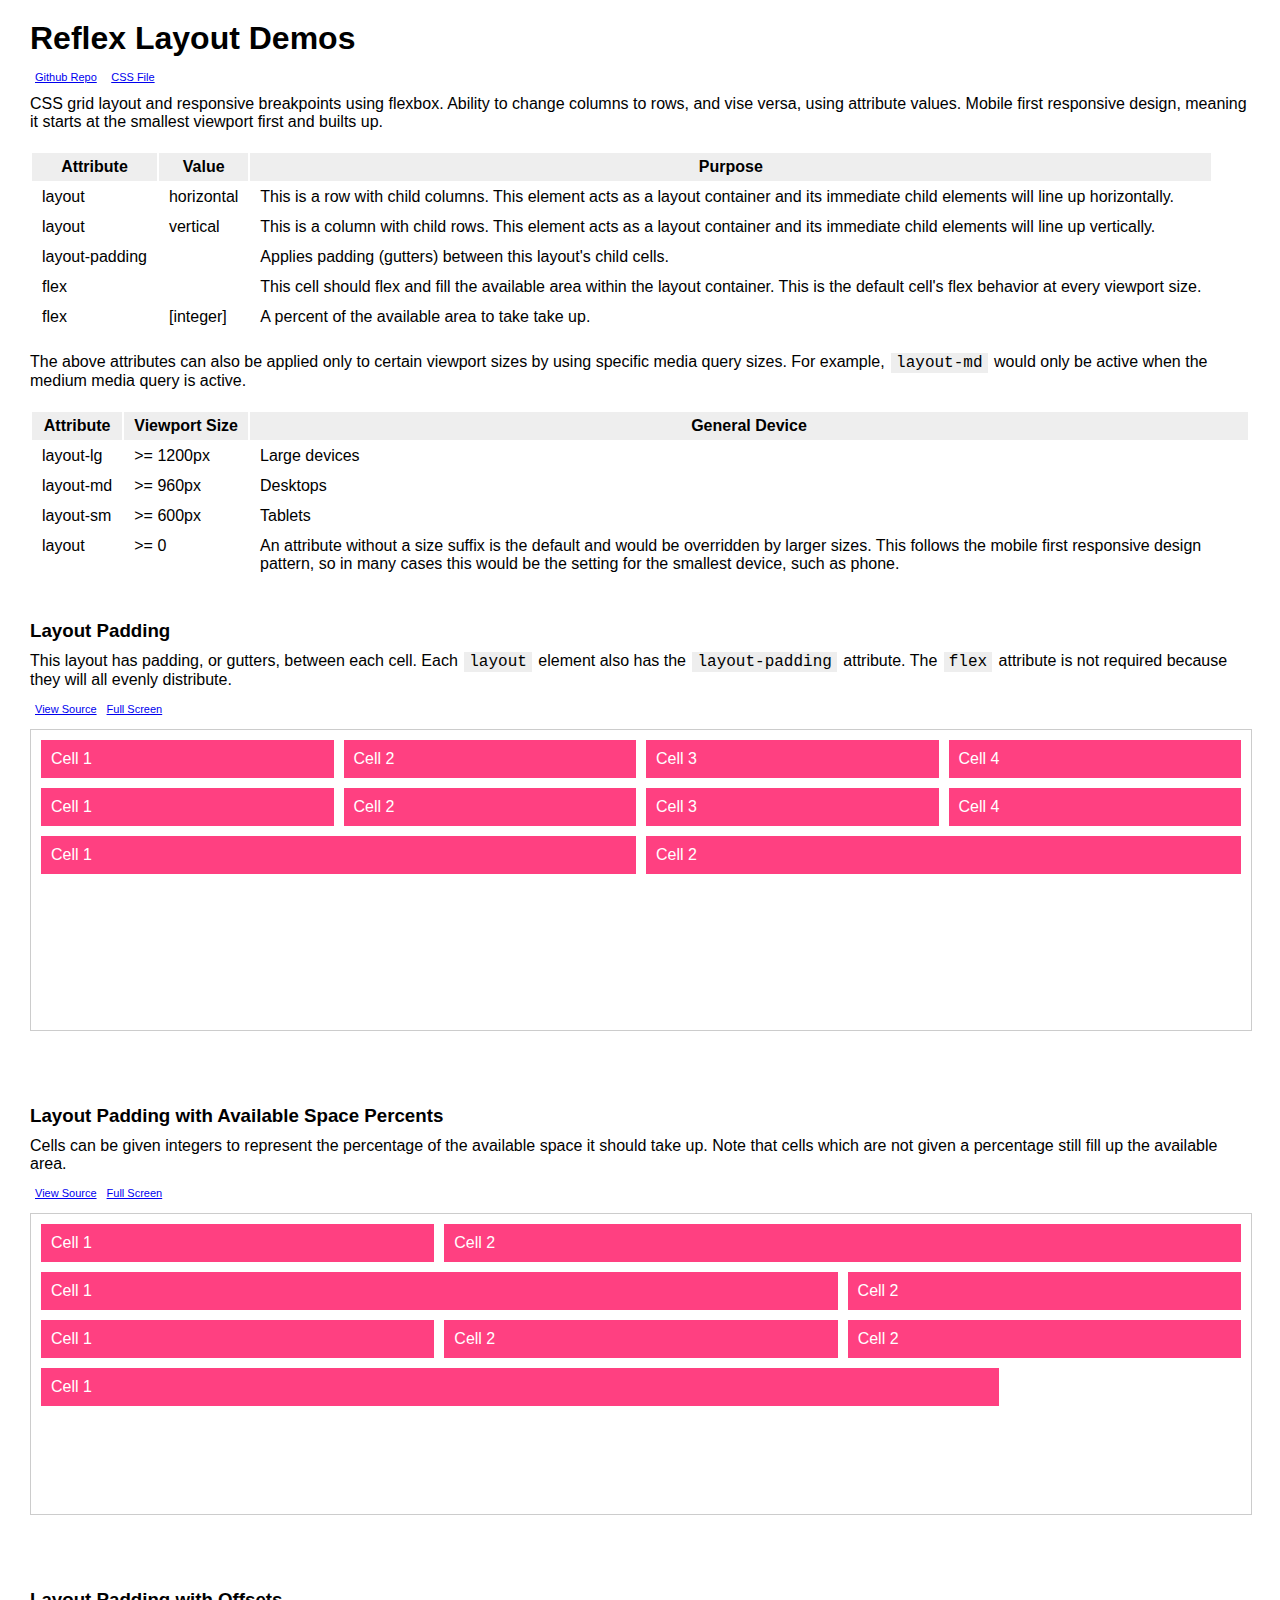
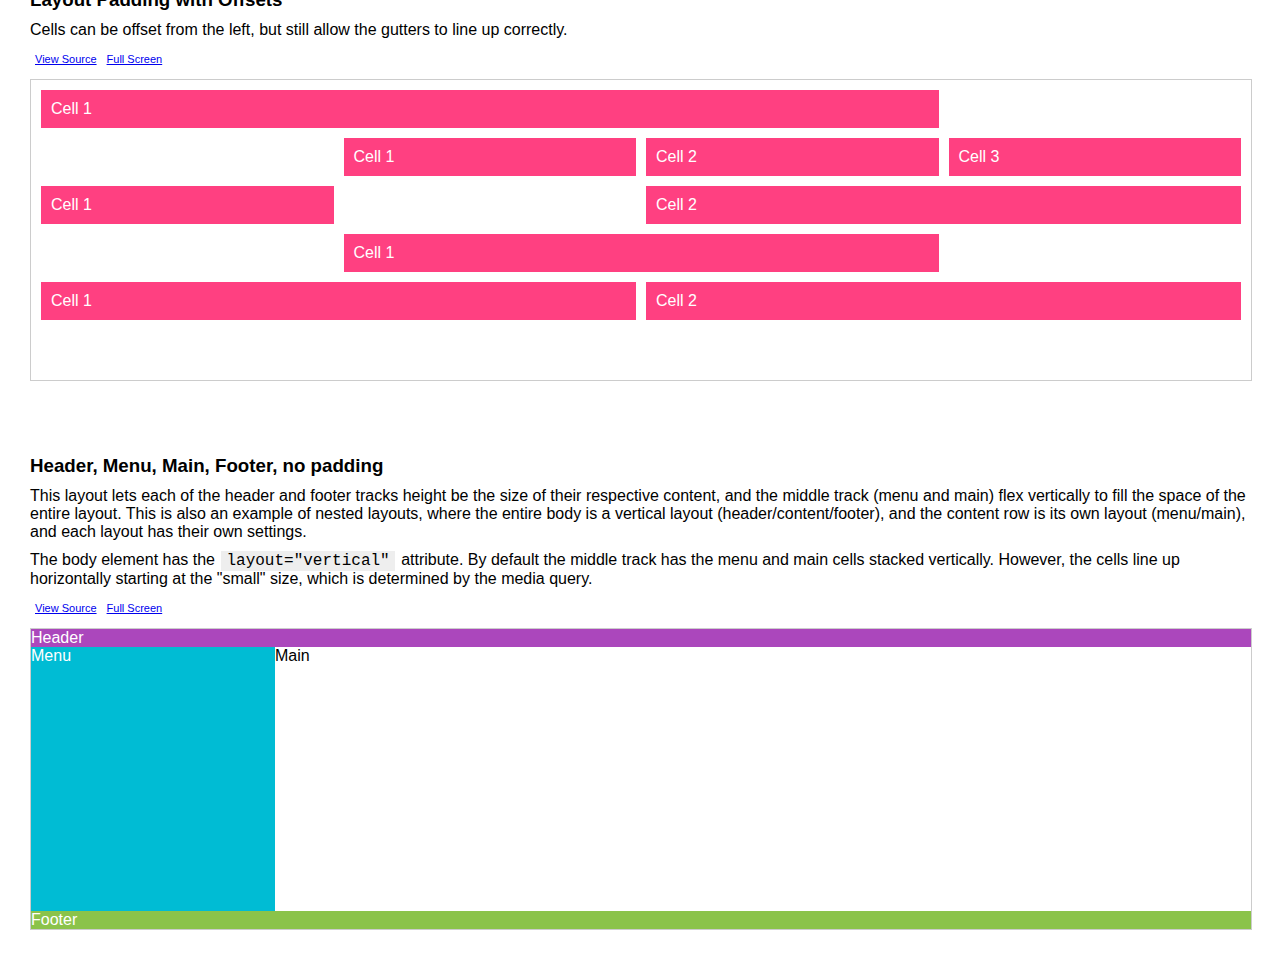
==== index.html @ 6bdef058 "move around" ====
<!DOCTYPE html>
<html>
<head>
  <meta name="viewport" content="width=device-width, initial-scale=1, maximum-scale=1, user-scalable=no">
  <title>Reflex Layout Demos</title>
  <link rel="stylesheet" href="./demos/demo.css">
</head>
<body class="demos">

  <h1>Reflex Layout Demos</h1>
  <p>
    <a href="https://github.com/adamdbradley/reflex">Github Repo</a>
    <a href="https://github.com/adamdbradley/reflex/blob/gh-pages/css/layout.css">CSS File</a>
  </p>
  <p>
    CSS grid layout and responsive breakpoints using flexbox. Ability to change columns to rows, and vise versa,
    using attribute values. Mobile first responsive design, meaning it starts at the smallest viewport first
    and builts up.
  </p>
  <table>
    <tr>
      <th>Attribute</th>
      <th>Value</th>
      <th>Purpose</th>
    </tr>
    <tr>
      <td>layout</td>
      <td>horizontal</td>
      <td>
        This is a row with child columns.
        This element acts as a layout container and its immediate child elements will line up horizontally.
      </td>
    </tr>
    <tr>
      <td>layout</td>
      <td>vertical</td>
      <td>
        This is a column with child rows.
        This element acts as a layout container and its immediate child elements will line up vertically.
      </td>
    </tr>
    <tr>
      <td nowrap>layout-padding</td>
      <td></td>
      <td>
        Applies padding (gutters) between this layout's child cells.
      </td>
    </tr>
    <tr>
      <td>flex</td>
      <td></td>
      <td>
        This cell should flex and fill the available area within the layout container. This is the default
        cell's flex behavior at every viewport size.
      </td>
    </tr>
    <tr>
      <td>flex</td>
      <td>[integer]</td>
      <td>
        A percent of the available area to take take up.
      </td>
    </tr>
  </table>

  <p>
    The above attributes can also be applied only to certain viewport sizes by using
    specific media query sizes. For example, <code>layout-md</code> would only be
    active when the medium media query is active.
  </p>
  <table>
    <tr>
      <th>Attribute</th>
      <th nowrap>Viewport Size</th>
      <th>General Device</th>
    </tr>
    <tr>
      <td nowrap>layout-lg</td>
      <td nowrap>>= 1200px</td>
      <td>
        Large devices
      </td>
    </tr>
    <tr>
      <td nowrap>layout-md</td>
      <td nowrap>>= 960px</td>
      <td>
        Desktops
      </td>
    </tr>
    <tr>
      <td nowrap>layout-sm</td>
      <td nowrap>>= 600px</td>
      <td>
        Tablets
      </td>
    </tr>
    <tr>
      <td>layout</td>
      <td>>= 0</td>
      <td>
        An attribute without a size suffix is the default and would be overridden
        by larger sizes. This follows the mobile first responsive design pattern, so
        in many cases this would be the setting for the smallest device, such
        as phone.
      </td>
    </tr>
  </table>


  <h3>Layout Padding</h3>
  <p>
    This layout has padding, or gutters, between each cell. Each <code>layout</code>
    element also has the <code>layout-padding</code> attribute. The <code>flex</code>
    attribute is not required because they will all evenly distribute.
  </p>
  <iframe src="./demos/layout-padding.html"></iframe>


  <h3>Layout Padding with Available Space Percents</h3>
  <p>
    Cells can be given integers to represent the percentage of the available space
    it should take up. Note that cells which are not given a percentage still
    fill up the available area.
  </p>
  <iframe src="./demos/layout-padding-percents.html"></iframe>


  <h3>Layout Padding with Offsets</h3>
  <p>
    Cells can be offset from the left, but still allow the gutters to line up correctly.
  </p>
  <iframe src="./demos/layout-padding-offsets.html"></iframe>



  <h3>Header, Menu, Main, Footer, no padding</h3>
  <p>
    This layout lets each of the header and footer tracks height be the size of their
    respective content, and the middle track (menu and main) flex vertically to fill the
    space of the entire layout. This is also an example of nested layouts, where the entire
    body is a vertical layout (header/content/footer), and the content row is its own layout
    (menu/main), and each layout has their own settings.
  </p>
  <p>
    The body element has the <code>layout="vertical"</code> attribute.
    By default the middle track has the menu and main cells stacked vertically. However,
    the cells line up horizontally starting at the "small" size, which is determined by the
    media query.
  </p>
  <iframe src="./demos/full-width-header-menu-footer.html"></iframe>


  <script>
    var iframes = document.getElementsByTagName('iframe');
    for(var x=0; x<iframes.length; x++) {
      var viewSourceEle = document.createElement('a');
      viewSourceEle.href = 'view-source:' + iframes[x].src;
      viewSourceEle.target = '_blank';
      viewSourceEle.innerText = 'View Source';
      iframes[x].parentElement.insertBefore(viewSourceEle, iframes[x]);

      var fullScreenEle = document.createElement('a');
      fullScreenEle.href =  iframes[x].src;
      fullScreenEle.target = '_blank';
      fullScreenEle.innerText = 'Full Screen';
      iframes[x].parentElement.insertBefore(fullScreenEle, iframes[x]);
    }
  </script>

</body>
</html>
---- demos/demo.css ----
body {
  margin: 0;
  padding: 0;
  font-family: "Helvetica Neue",Helvetica,Arial,sans-serif;
}

body.demos {
  padding: 10px 30px;
}

code {
  font-size: 16px;
  background: #eee;
  padding: 1px 5px;
  margin: 0 2px;
}

iframe {
  margin: 12px 0 30px 0;
  width: 100%;
  height: 300px;
  border: 1px solid #ccc;
}

a {
  font-size: 11px;
  margin: 0 5px;
}
table {
  margin: 20px 0;
}
td, th {
  vertical-align: top;
  padding: 5px 10px;
}
th {
  background: #eee;
}

h1 {
  margin: 10px 0;
}

h3 {
  margin: 40px 0 10px 0;
}

p {
  margin: 10px 0;
}

header {
  background: #AB47BC;
  color: white;
}

aside {
  background: #00BCD4;
  color: white;
}

main {
  background: white;
}

footer {
  background: #8BC34A;
  color: white;
}

.demo-cell {
  padding: 10px;
  background: #AB47BC;
  color: white;
}

@media (min-width: 600px) {
  .demo-cell {
    background: #8BC34A;
  }
}

@media (min-width: 960px) {
  .demo-cell {
    background: #00BCD4;
  }
}

@media (min-width: 1200px) {
  .demo-cell {
    background: #FF4081;
  }
}
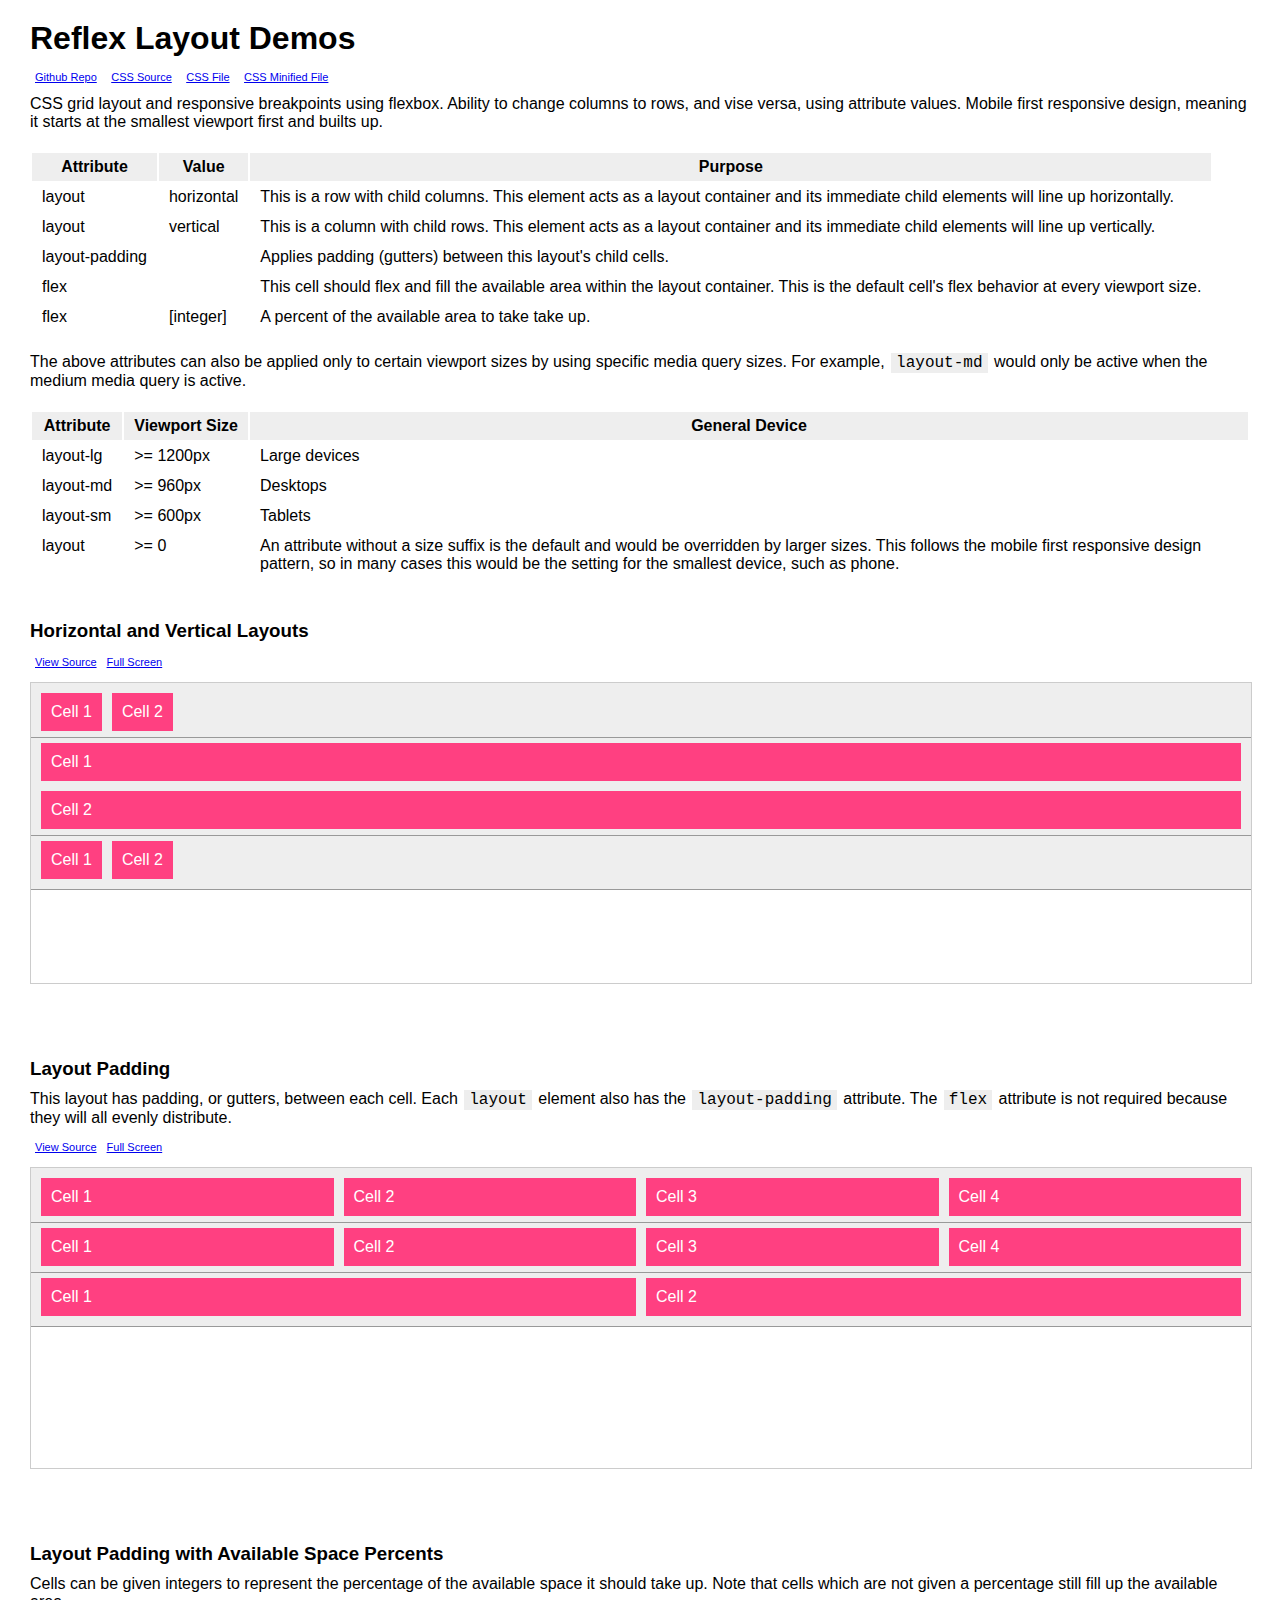
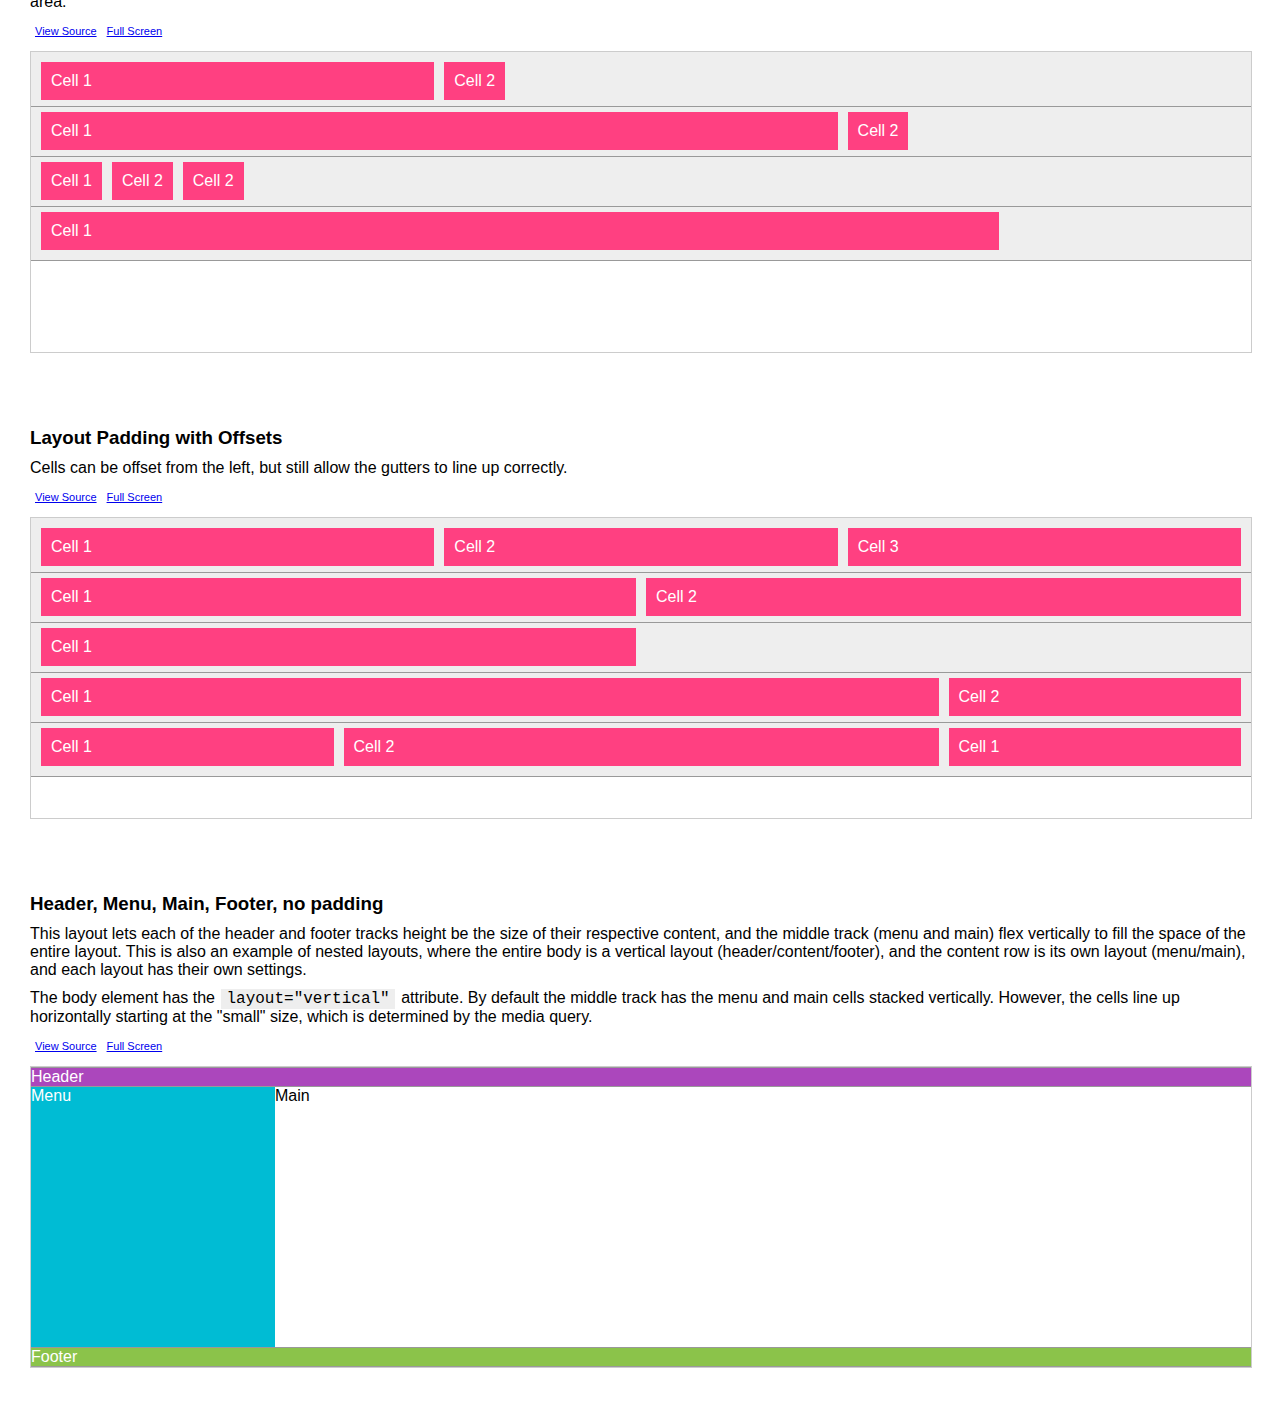
==== commit 7b094e51: "wip" ====
--- a/index.html
+++ b/index.html
@@ -10,7 +10,9 @@
   <h1>Reflex Layout Demos</h1>
   <p>
     <a href="https://github.com/adamdbradley/reflex">Github Repo</a>
-    <a href="https://github.com/adamdbradley/reflex/blob/gh-pages/css/layout.css">CSS File</a>
+    <a href="https://github.com/adamdbradley/reflex/blob/gh-pages/css/layout.css">CSS Source</a>
+    <a href="http://adamdbradley.github.io/reflex/css/layout.css">CSS File</a>
+    <a href="http://adamdbradley.github.io/reflex/css/layout.min.css">CSS Minified File</a>
   </p>
   <p>
     CSS grid layout and responsive breakpoints using flexbox. Ability to change columns to rows, and vise versa,
@@ -108,6 +110,13 @@
   </table>
 
 
+  <h3>Horizontal and Vertical Layouts</h3>
+  <p>
+
+  </p>
+  <iframe src="./demos/horizontal-vertical-layout.html"></iframe>
+
+
   <h3>Layout Padding</h3>
   <p>
     This layout has padding, or gutters, between each cell. Each <code>layout</code>
--- a/demos/demo.css
+++ b/demos/demo.css
@@ -69,6 +69,15 @@
   color: white;
 }
 
+[layout] {
+  background: #eee;
+  border: 1px solid #999;
+  border-left: 0;
+  border-right: 0;
+}
+[layout]:first-child {
+  border-top: 0;
+}
 .demo-cell {
   padding: 10px;
   background: #AB47BC;
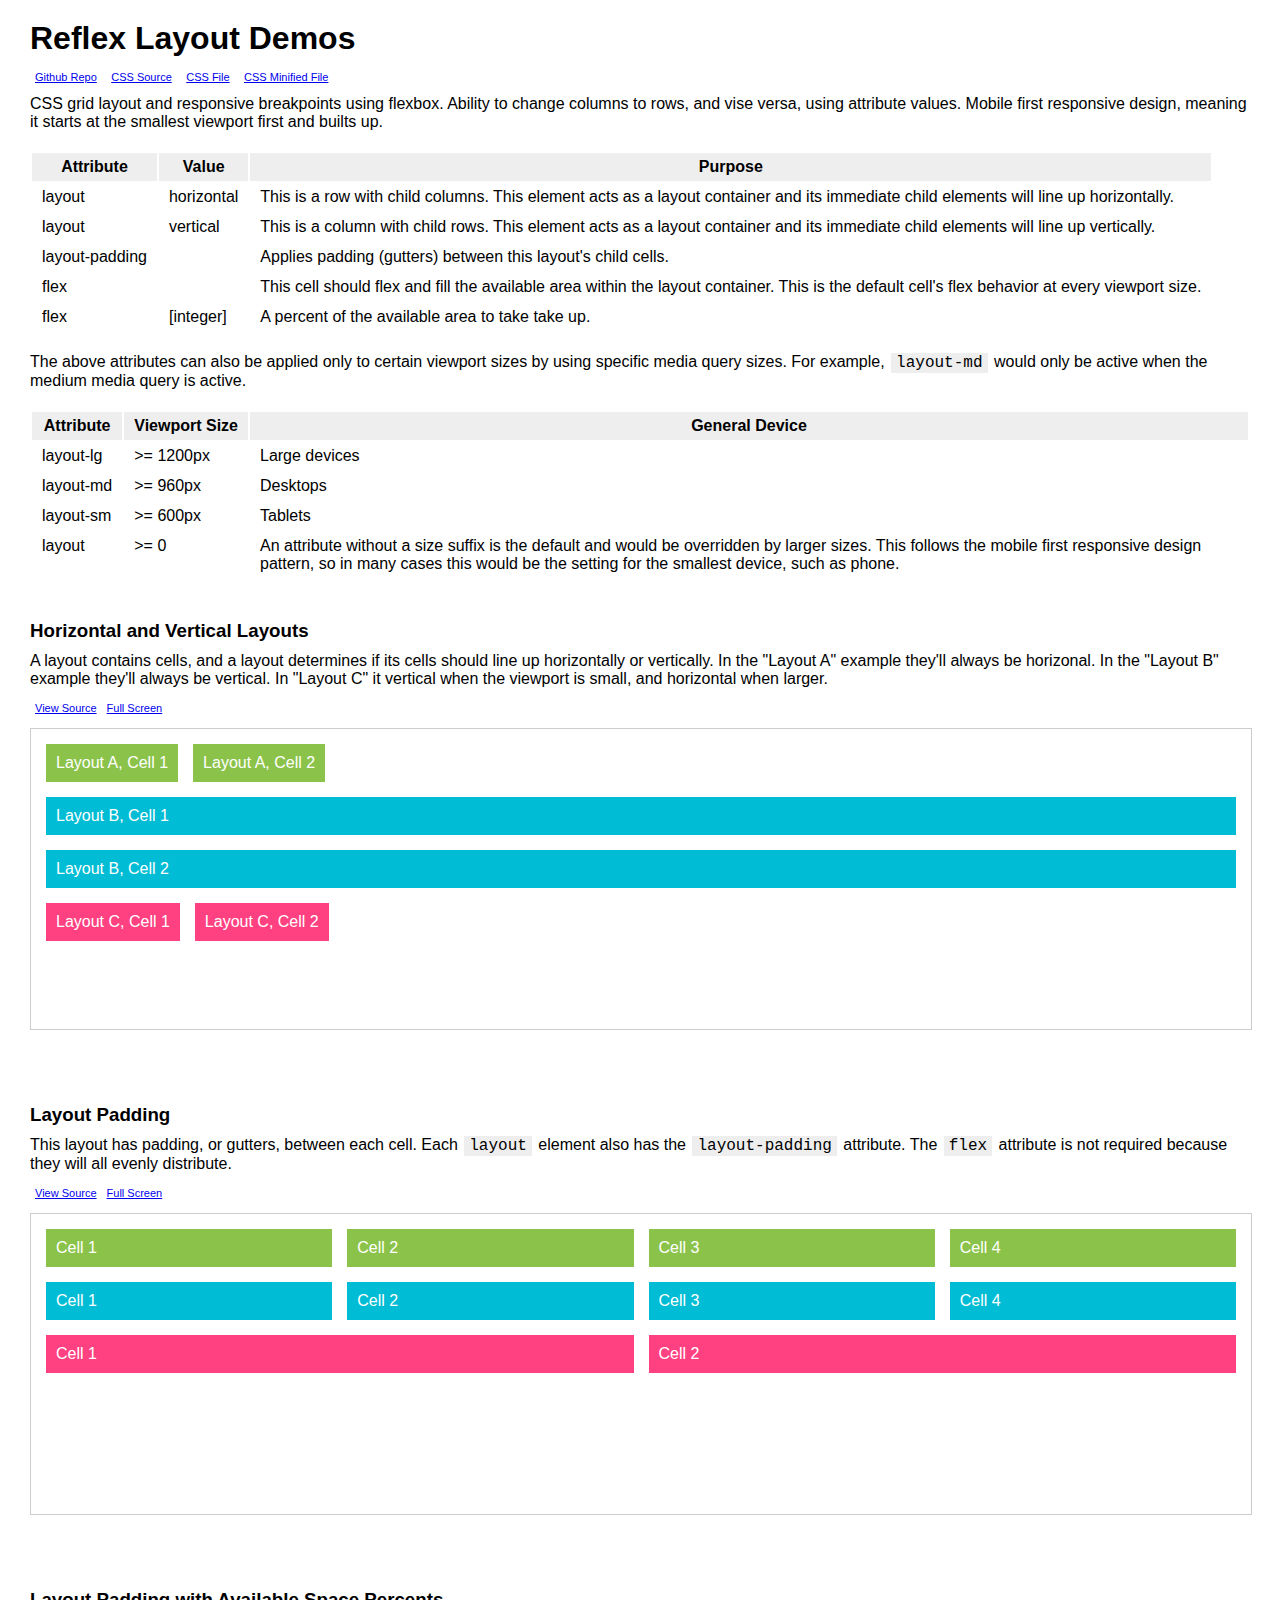
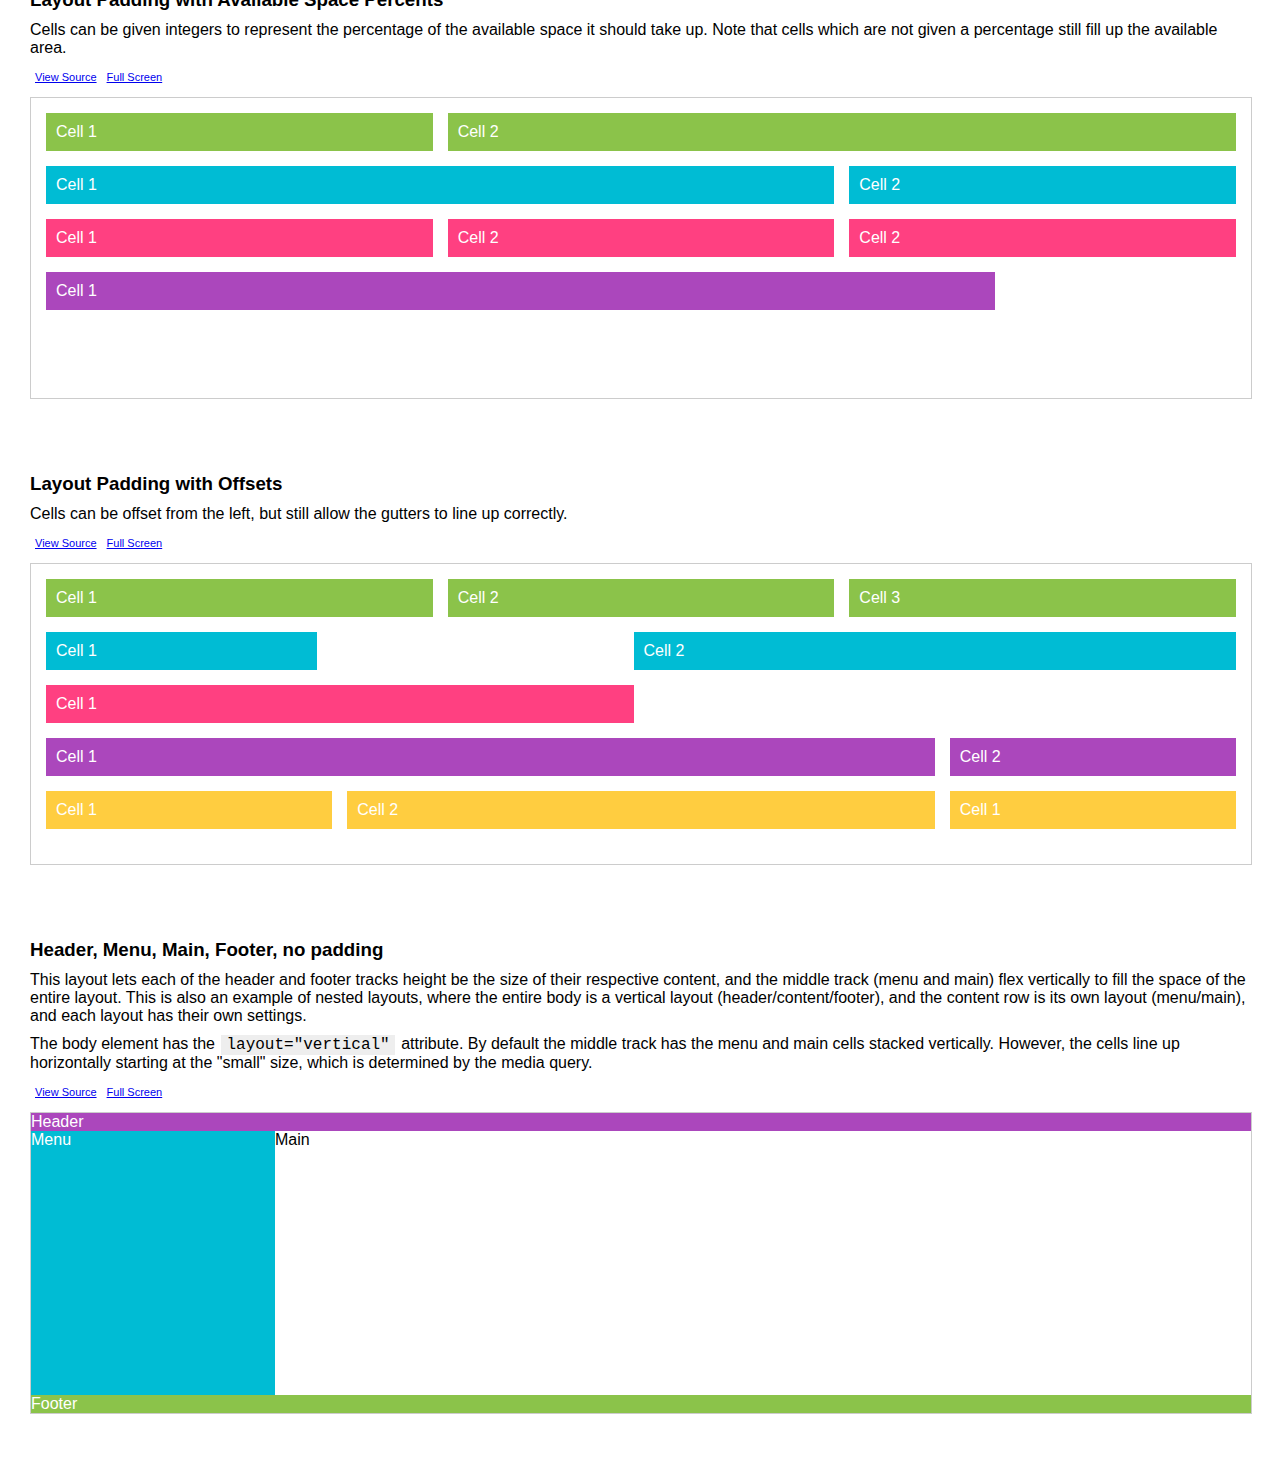
==== commit 8b3ac8f0: "layout colors" ====
--- a/index.html
+++ b/index.html
@@ -112,7 +112,10 @@
 
   <h3>Horizontal and Vertical Layouts</h3>
   <p>
-
+    A layout contains cells, and a layout determines if its cells should
+    line up horizontally or vertically. In the "Layout A" example they'll always
+    be horizonal. In the "Layout B" example they'll always be vertical. In
+    "Layout C" it vertical when the viewport is small, and horizontal when larger.
   </p>
   <iframe src="./demos/horizontal-vertical-layout.html"></iframe>
 
--- a/demos/demo.css
+++ b/demos/demo.css
@@ -10,10 +10,10 @@
 }
 
 code {
+  margin: 0 2px;
+  padding: 1px 5px;
+  background: #eee;
   font-size: 16px;
-  background: #eee;
-  padding: 1px 5px;
-  margin: 0 2px;
 }
 
 iframe {
@@ -24,15 +24,15 @@
 }
 
 a {
+  margin: 0 5px;
   font-size: 11px;
-  margin: 0 5px;
 }
 table {
   margin: 20px 0;
 }
 td, th {
+  padding: 5px 10px;
   vertical-align: top;
-  padding: 5px 10px;
 }
 th {
   background: #eee;
@@ -69,35 +69,33 @@
   color: white;
 }
 
-[layout] {
-  background: #eee;
-  border: 1px solid #999;
-  border-left: 0;
-  border-right: 0;
-}
-[layout]:first-child {
-  border-top: 0;
-}
 .demo-cell {
   padding: 10px;
-  background: #AB47BC;
+  background: #eee;
   color: white;
 }
 
-@media (min-width: 600px) {
-  .demo-cell {
-    background: #8BC34A;
-  }
+[layout]:nth-child(1) .demo-cell {
+  background: #8BC34A;
 }
 
-@media (min-width: 960px) {
-  .demo-cell {
-    background: #00BCD4;
-  }
+[layout]:nth-child(2) .demo-cell {
+  background: #00BCD4;
 }
 
-@media (min-width: 1200px) {
-  .demo-cell {
-    background: #FF4081;
-  }
+[layout]:nth-child(3) .demo-cell {
+  background: #FF4081;
 }
+
+[layout]:nth-child(4) .demo-cell {
+  background: #AB47BC;
+}
+
+[layout]:nth-child(5) .demo-cell {
+  background: #FFCD40;
+}
+
+[layout]:nth-child(6) .demo-cell {
+  background: #005399;
+}
+
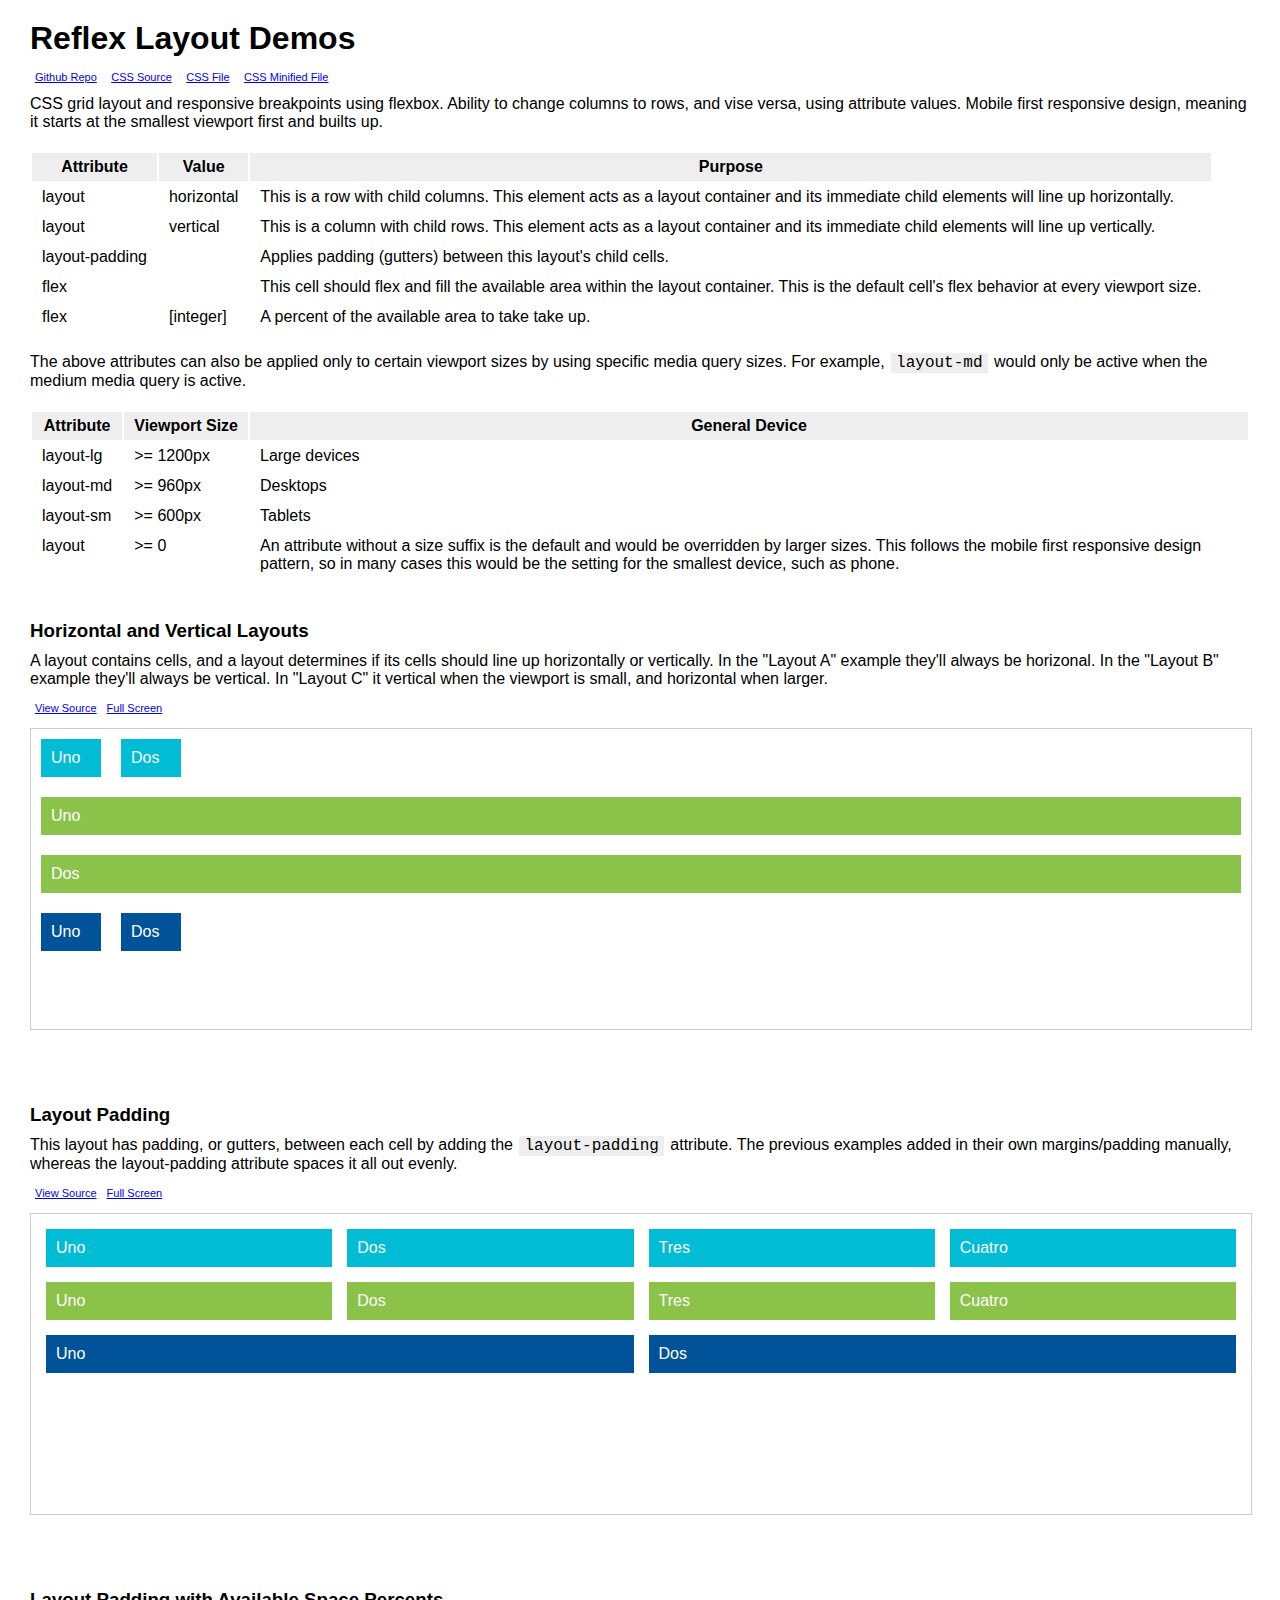
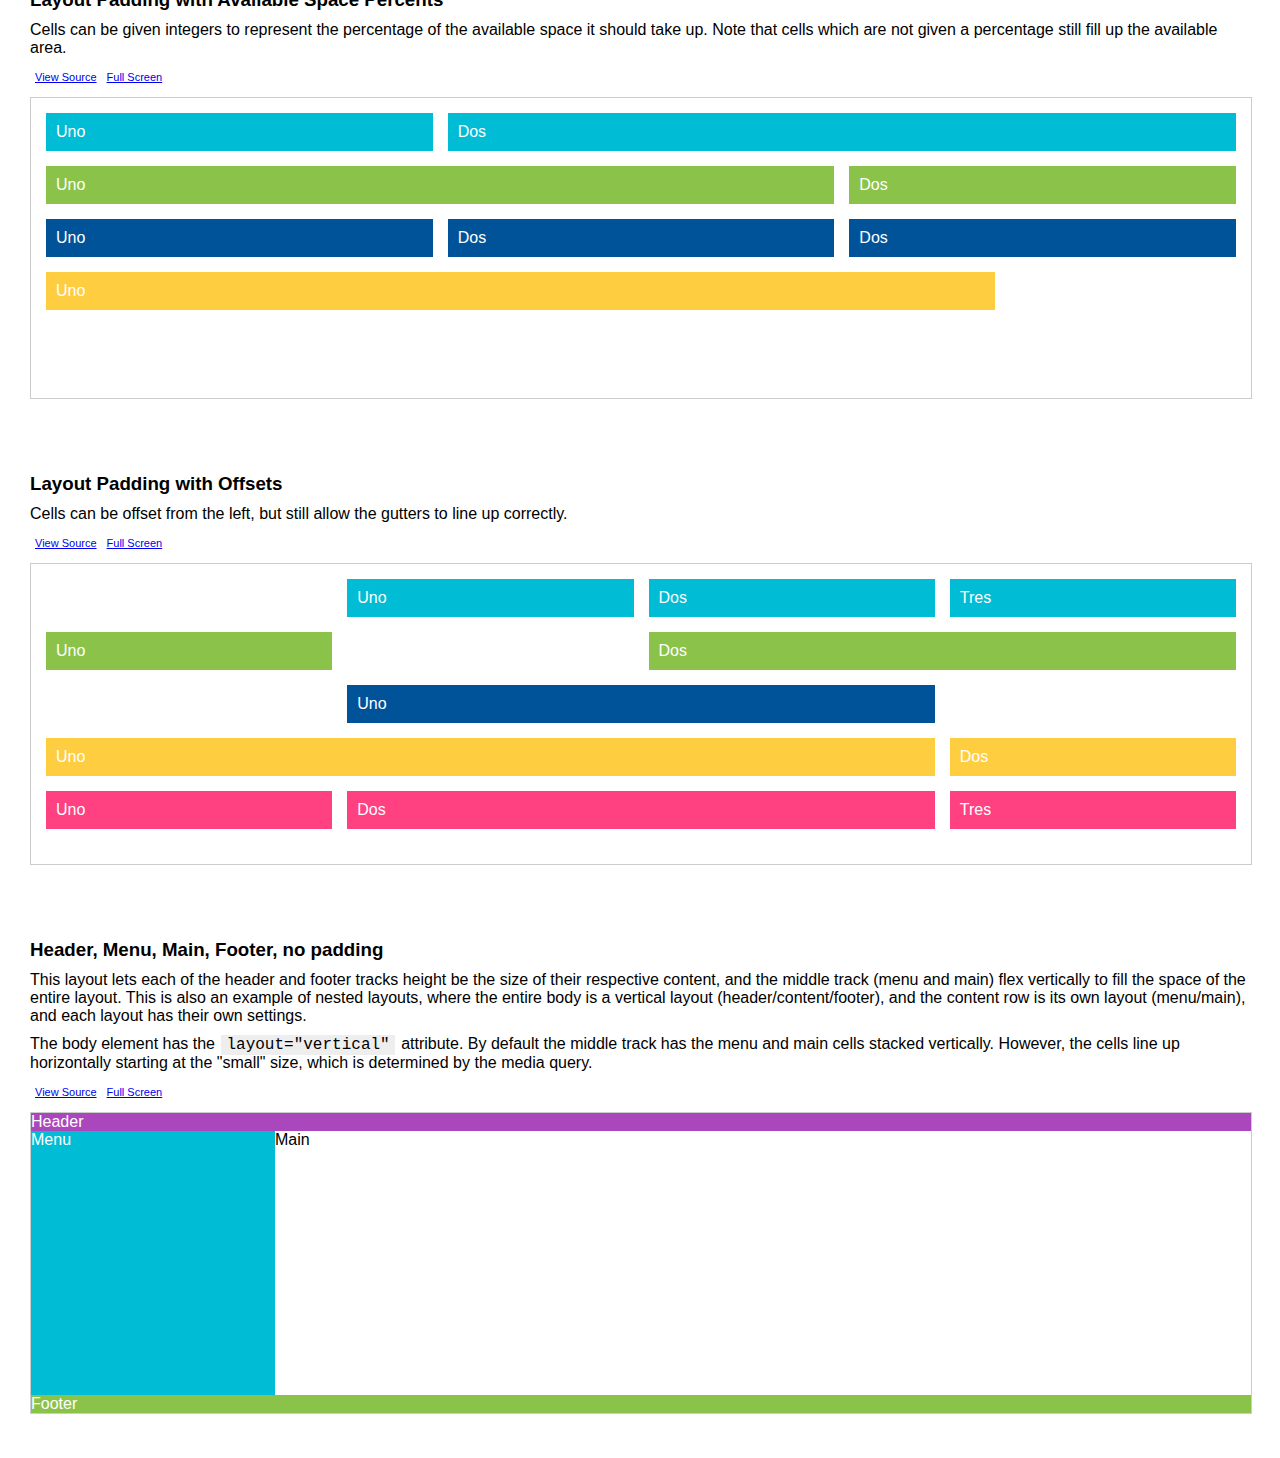
==== commit 70de98ec: "wip" ====
--- a/index.html
+++ b/index.html
@@ -122,9 +122,10 @@
 
   <h3>Layout Padding</h3>
   <p>
-    This layout has padding, or gutters, between each cell. Each <code>layout</code>
-    element also has the <code>layout-padding</code> attribute. The <code>flex</code>
-    attribute is not required because they will all evenly distribute.
+    This layout has padding, or gutters, between each cell by adding the
+    <code>layout-padding</code> attribute. The previous examples added in their own
+    margins/padding manually, whereas the layout-padding attribute spaces it all out
+    evenly.
   </p>
   <iframe src="./demos/layout-padding.html"></iframe>
 
--- a/demos/demo.css
+++ b/demos/demo.css
@@ -69,33 +69,49 @@
   color: white;
 }
 
-.demo-cell {
+.demo [layout] > div {
+  margin: 10px;
   padding: 10px;
-  background: #eee;
+  min-width: 40px
+}
+
+.demo,
+.demo-padding {
   color: white;
 }
 
-[layout]:nth-child(1) .demo-cell {
+.demo-padding [layout-padding] > div > div {
+  margin: 0;
+  padding: 10px;
+}
+
+.demo [layout]:nth-child(1) > div,
+.demo-padding [layout-padding]:nth-child(1) > div > div {
+  background: #00BCD4;
+}
+
+.demo [layout]:nth-child(2) > div,
+.demo-padding [layout-padding]:nth-child(2) > div > div {
   background: #8BC34A;
 }
 
-[layout]:nth-child(2) .demo-cell {
-  background: #00BCD4;
+.demo [layout]:nth-child(3) > div,
+.demo-padding [layout-padding]:nth-child(3) > div > div {
+  background: #005399;
 }
 
-[layout]:nth-child(3) .demo-cell {
+.demo [layout]:nth-child(4) > div,
+.demo-padding [layout-padding]:nth-child(4) > div > div {
+  background: #FFCD40;
+}
+
+.demo [layout]:nth-child(5) > div,
+.demo-padding [layout-padding]:nth-child(5) > div > div {
   background: #FF4081;
 }
 
-[layout]:nth-child(4) .demo-cell {
+.demo [layout]:nth-child(6) > div,
+.demo-padding [layout-padding]:nth-child(6) > div > div {
   background: #AB47BC;
 }
 
-[layout]:nth-child(5) .demo-cell {
-  background: #FFCD40;
-}
-
-[layout]:nth-child(6) .demo-cell {
-  background: #005399;
-}
-
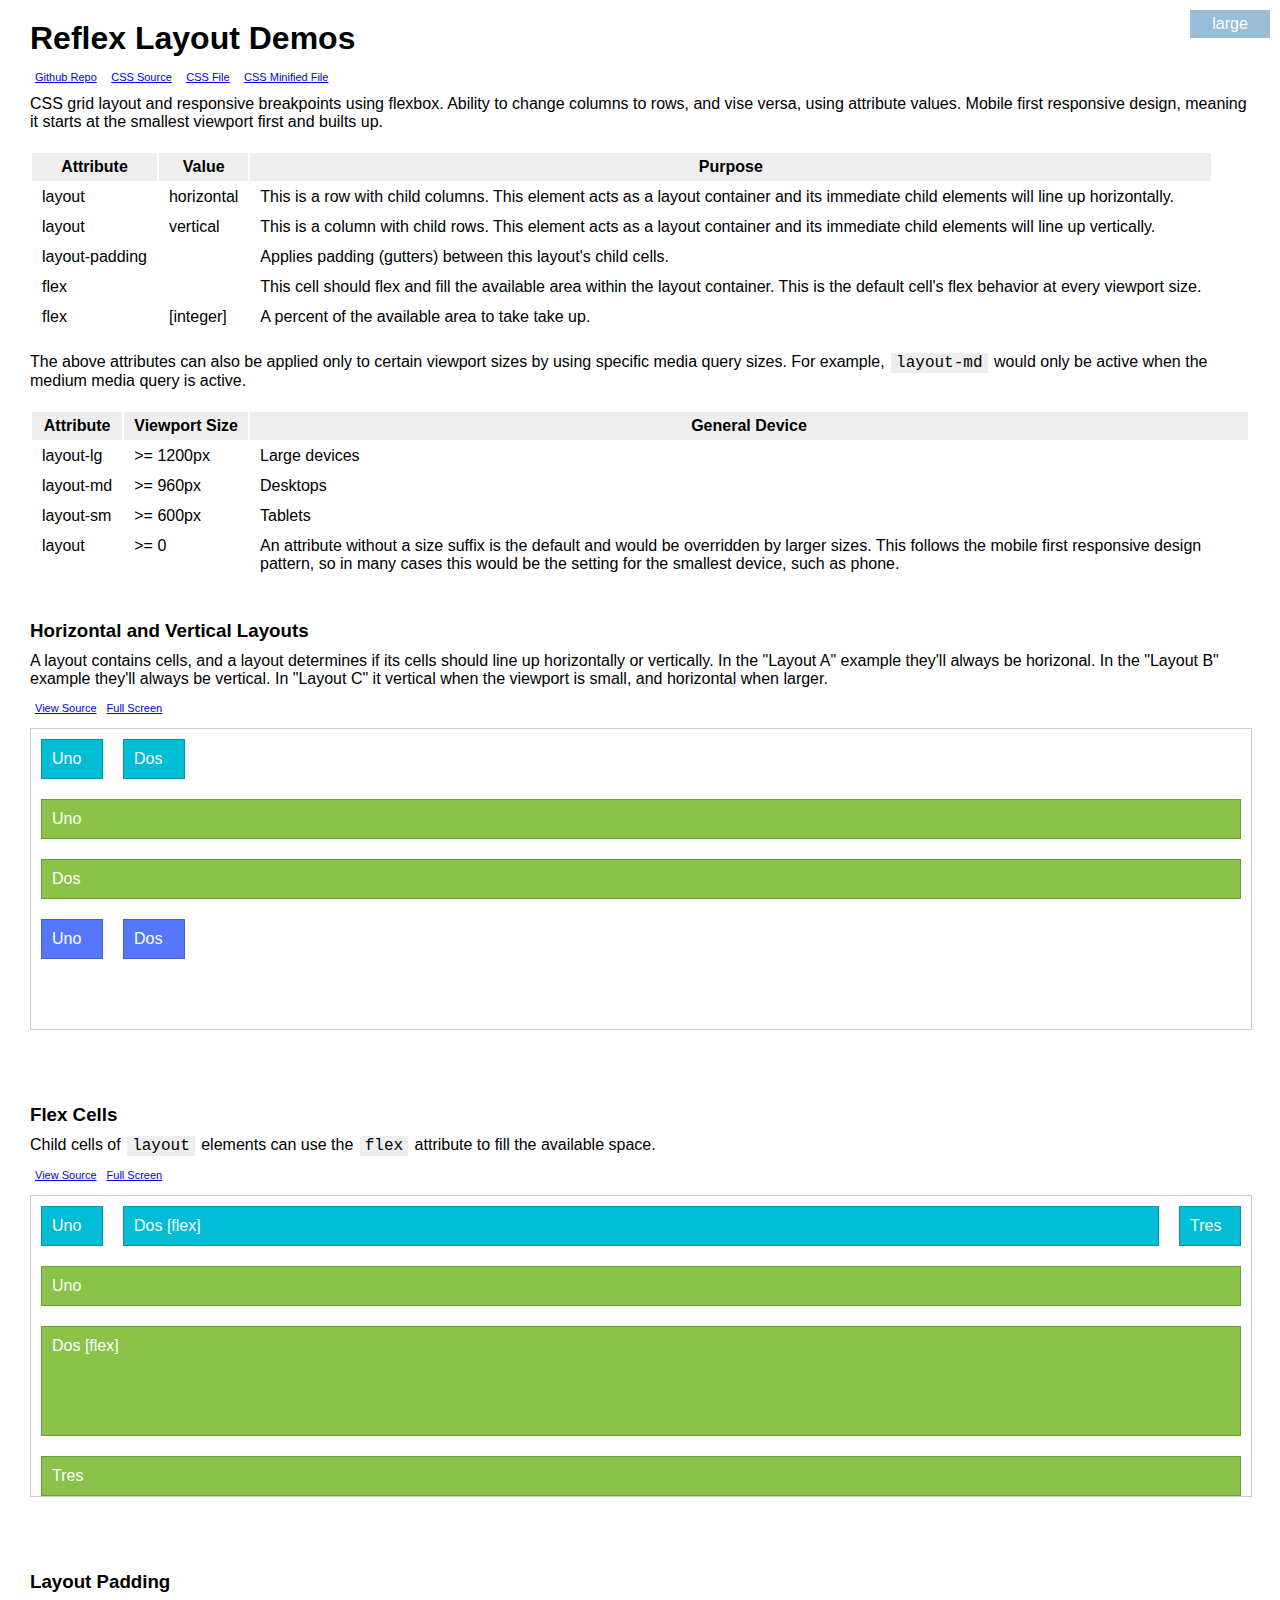
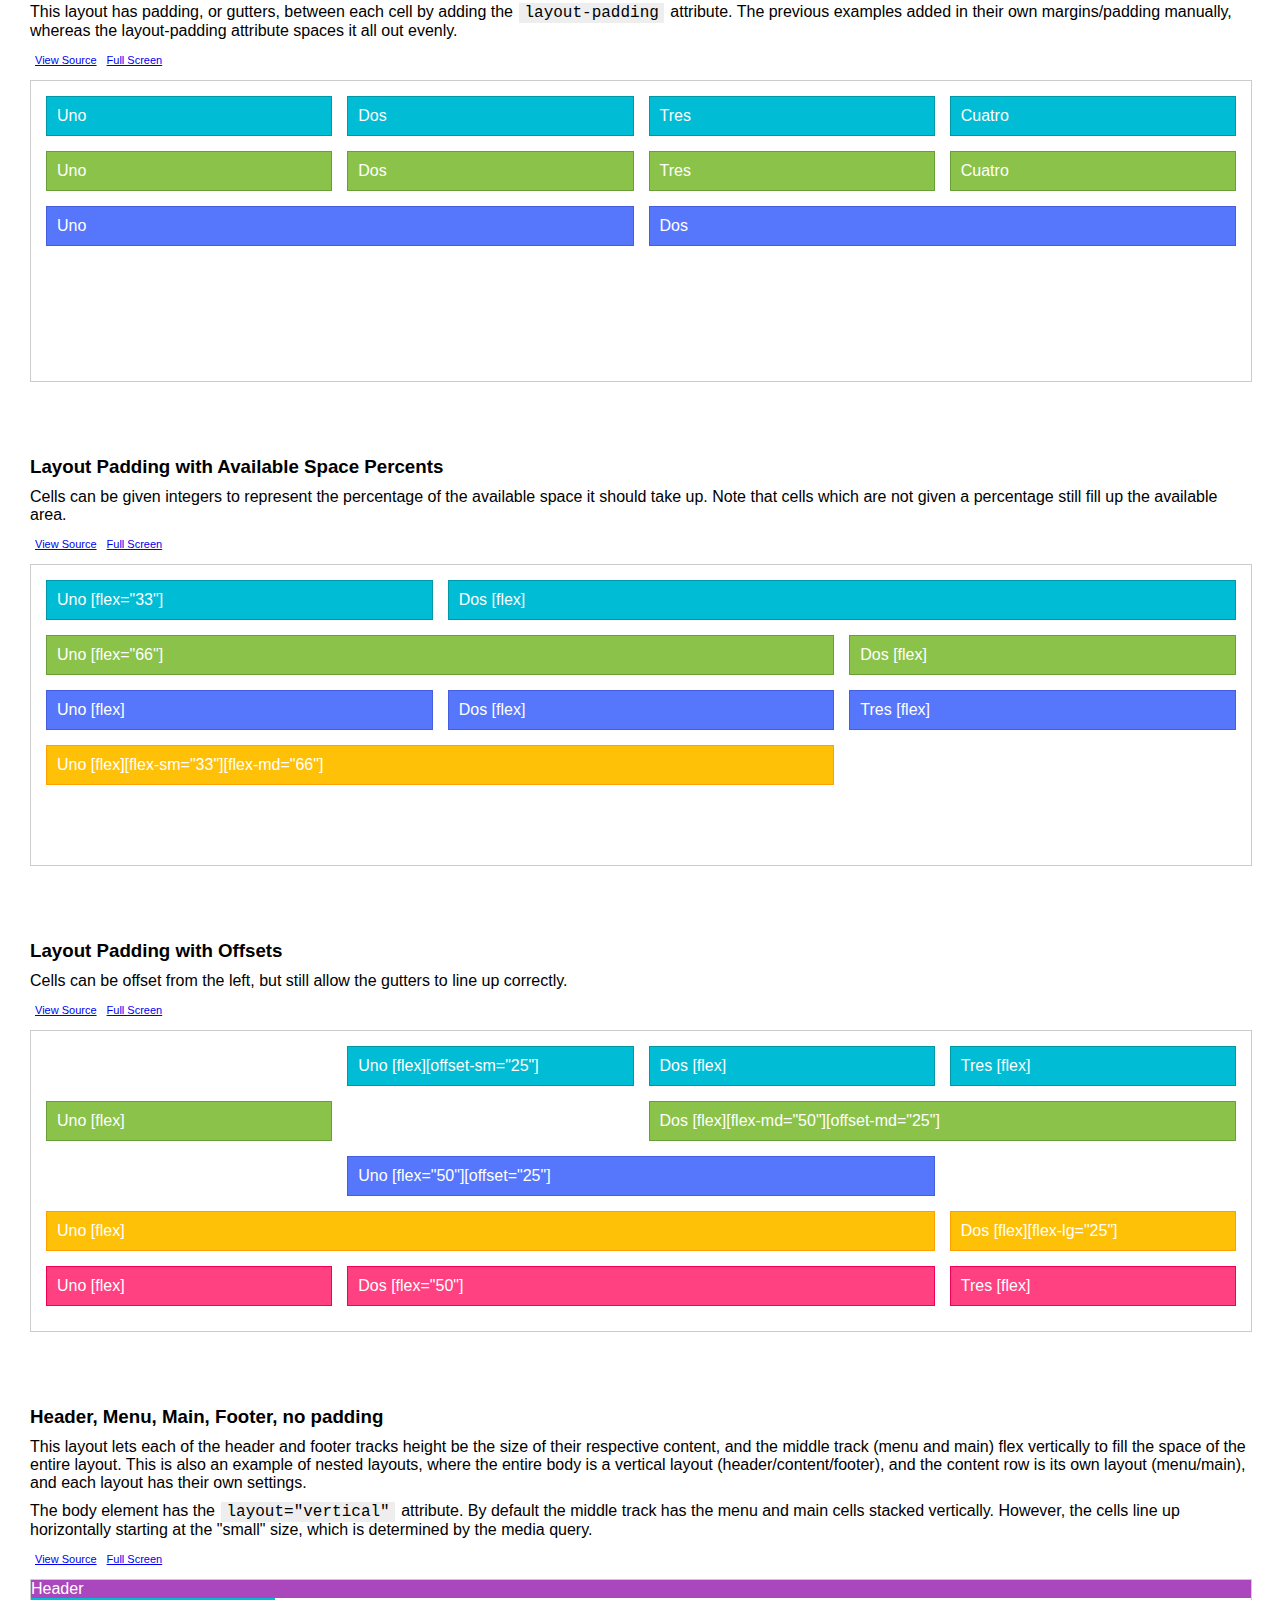
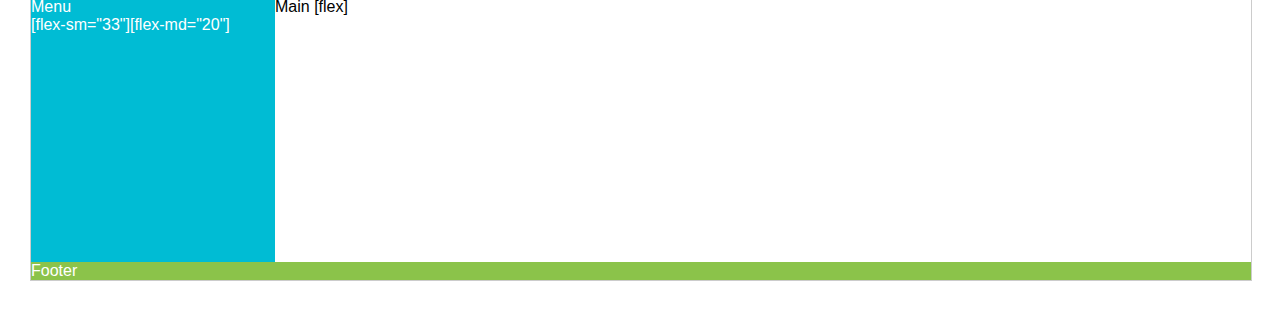
==== commit 1fb4bdde: "flex cells" ====
--- a/index.html
+++ b/index.html
@@ -120,6 +120,14 @@
   <iframe src="./demos/horizontal-vertical-layout.html"></iframe>
 
 
+  <h3>Flex Cells</h3>
+  <p>
+    Child cells of <code>layout</code> elements can use the <code>flex</code> attribute to fill
+    the available space.
+  </p>
+  <iframe src="./demos/flex-cell.html"></iframe>
+
+
   <h3>Layout Padding</h3>
   <p>
     This layout has padding, or gutters, between each cell by adding the
--- a/demos/demo.css
+++ b/demos/demo.css
@@ -72,7 +72,7 @@
 .demo [layout] > div {
   margin: 10px;
   padding: 10px;
-  min-width: 40px
+  min-width: 40px;
 }
 
 .demo,
@@ -87,31 +87,71 @@
 
 .demo [layout]:nth-child(1) > div,
 .demo-padding [layout-padding]:nth-child(1) > div > div {
+  border: 1px solid #0097a7;
   background: #00BCD4;
 }
 
 .demo [layout]:nth-child(2) > div,
 .demo-padding [layout-padding]:nth-child(2) > div > div {
+  border: 1px solid #689f38;
   background: #8BC34A;
 }
 
 .demo [layout]:nth-child(3) > div,
 .demo-padding [layout-padding]:nth-child(3) > div > div {
-  background: #005399;
+  border: 1px solid #455ede;
+  background: #5677fc;
 }
 
 .demo [layout]:nth-child(4) > div,
 .demo-padding [layout-padding]:nth-child(4) > div > div {
-  background: #FFCD40;
+  border: 1px solid #ffa000;
+  background: #ffc107;
 }
 
 .demo [layout]:nth-child(5) > div,
 .demo-padding [layout-padding]:nth-child(5) > div > div {
+  border: 1px solid #f50057;
   background: #FF4081;
 }
 
 .demo [layout]:nth-child(6) > div,
 .demo-padding [layout-padding]:nth-child(6) > div > div {
+  border: 1px solid #8e24aa;
   background: #AB47BC;
 }
 
+body.demos:before {
+  position: fixed;
+  top: 10px;
+  right: 10px;
+  color: white;
+  opacity: .4;
+  padding: 5px;
+  background: #b0120a;
+  content: 'default';
+  width: 70px;
+  text-align: center;
+}
+
+@media (min-width: 600px) {
+  body.demos:before {
+    background: #4a148c;
+    content: 'small';
+  }
+}
+
+@media (min-width: 960px) {
+  body.demos:before {
+    background: #0d5302;
+    content: 'medium';
+  }
+}
+
+@media (min-width: 1200px) {
+  body.demos:before {
+    background: #01579b;
+    content: 'large';
+  }
+}
+
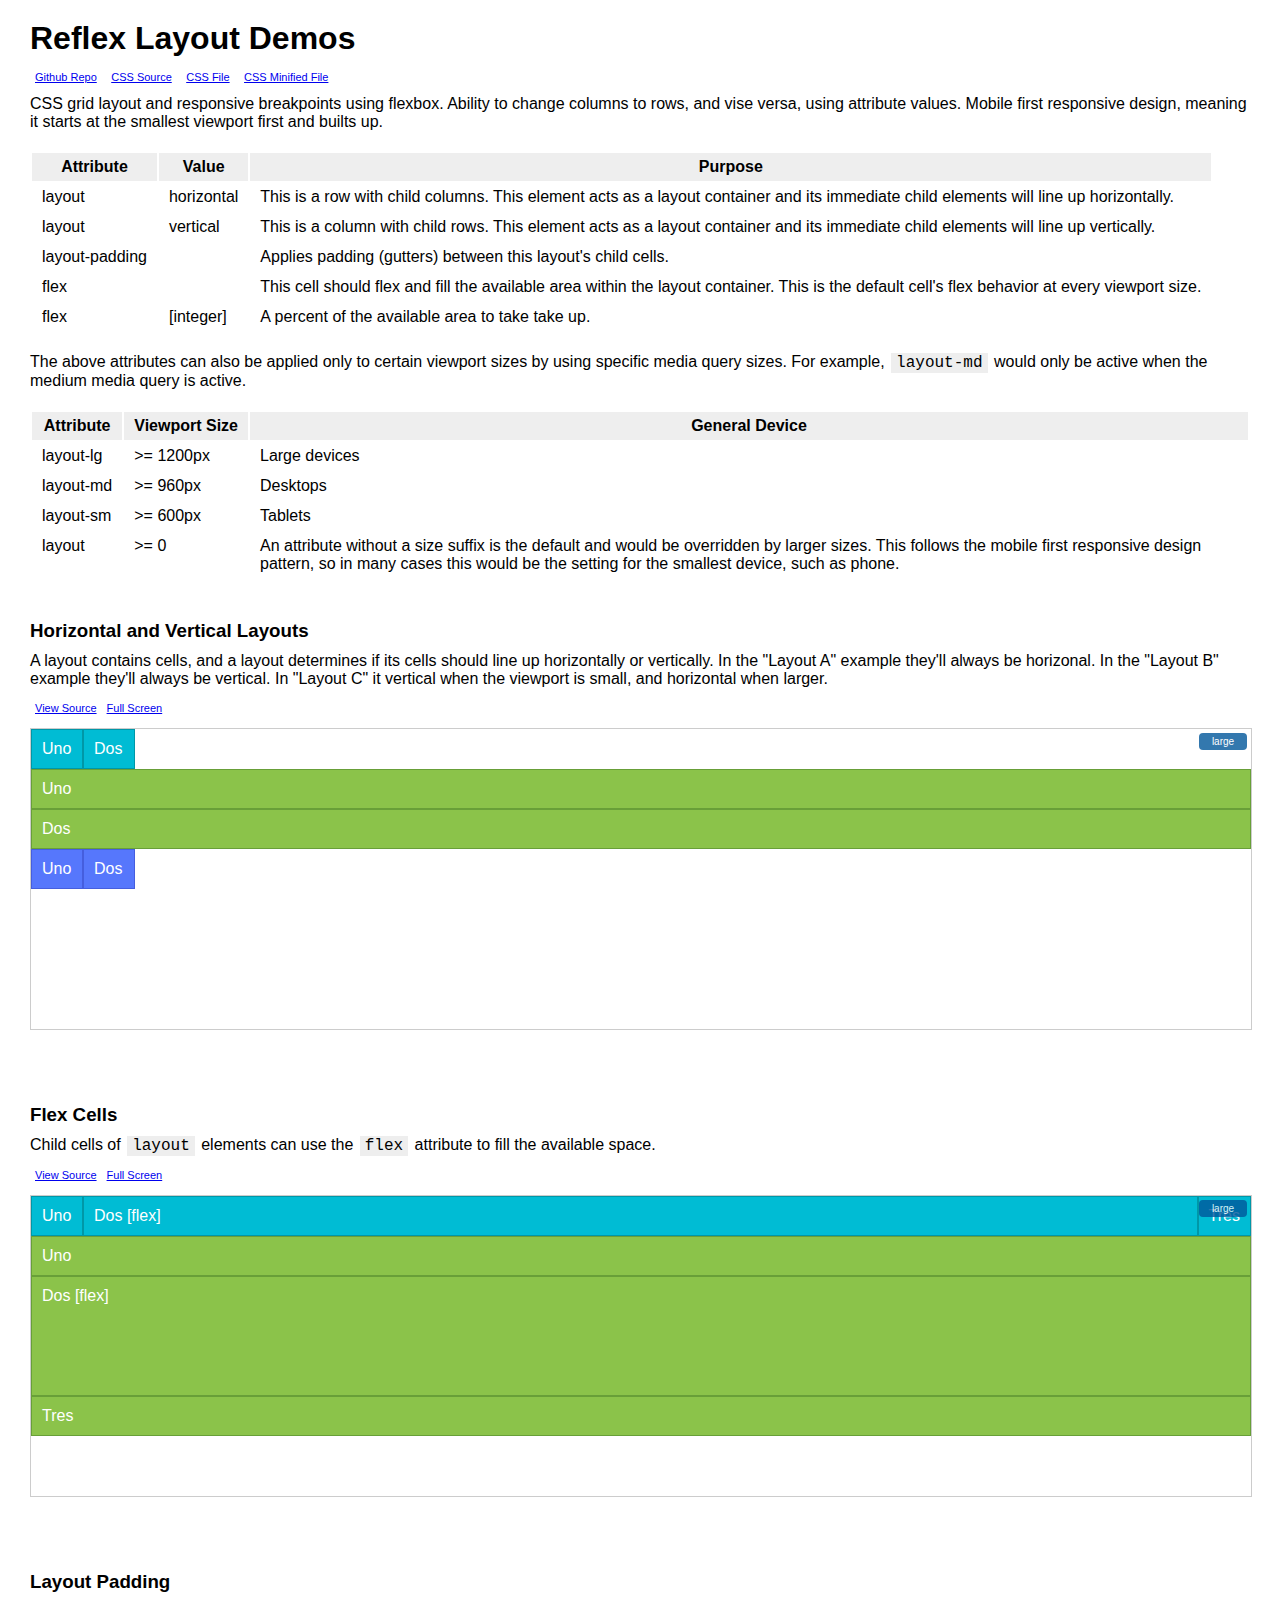
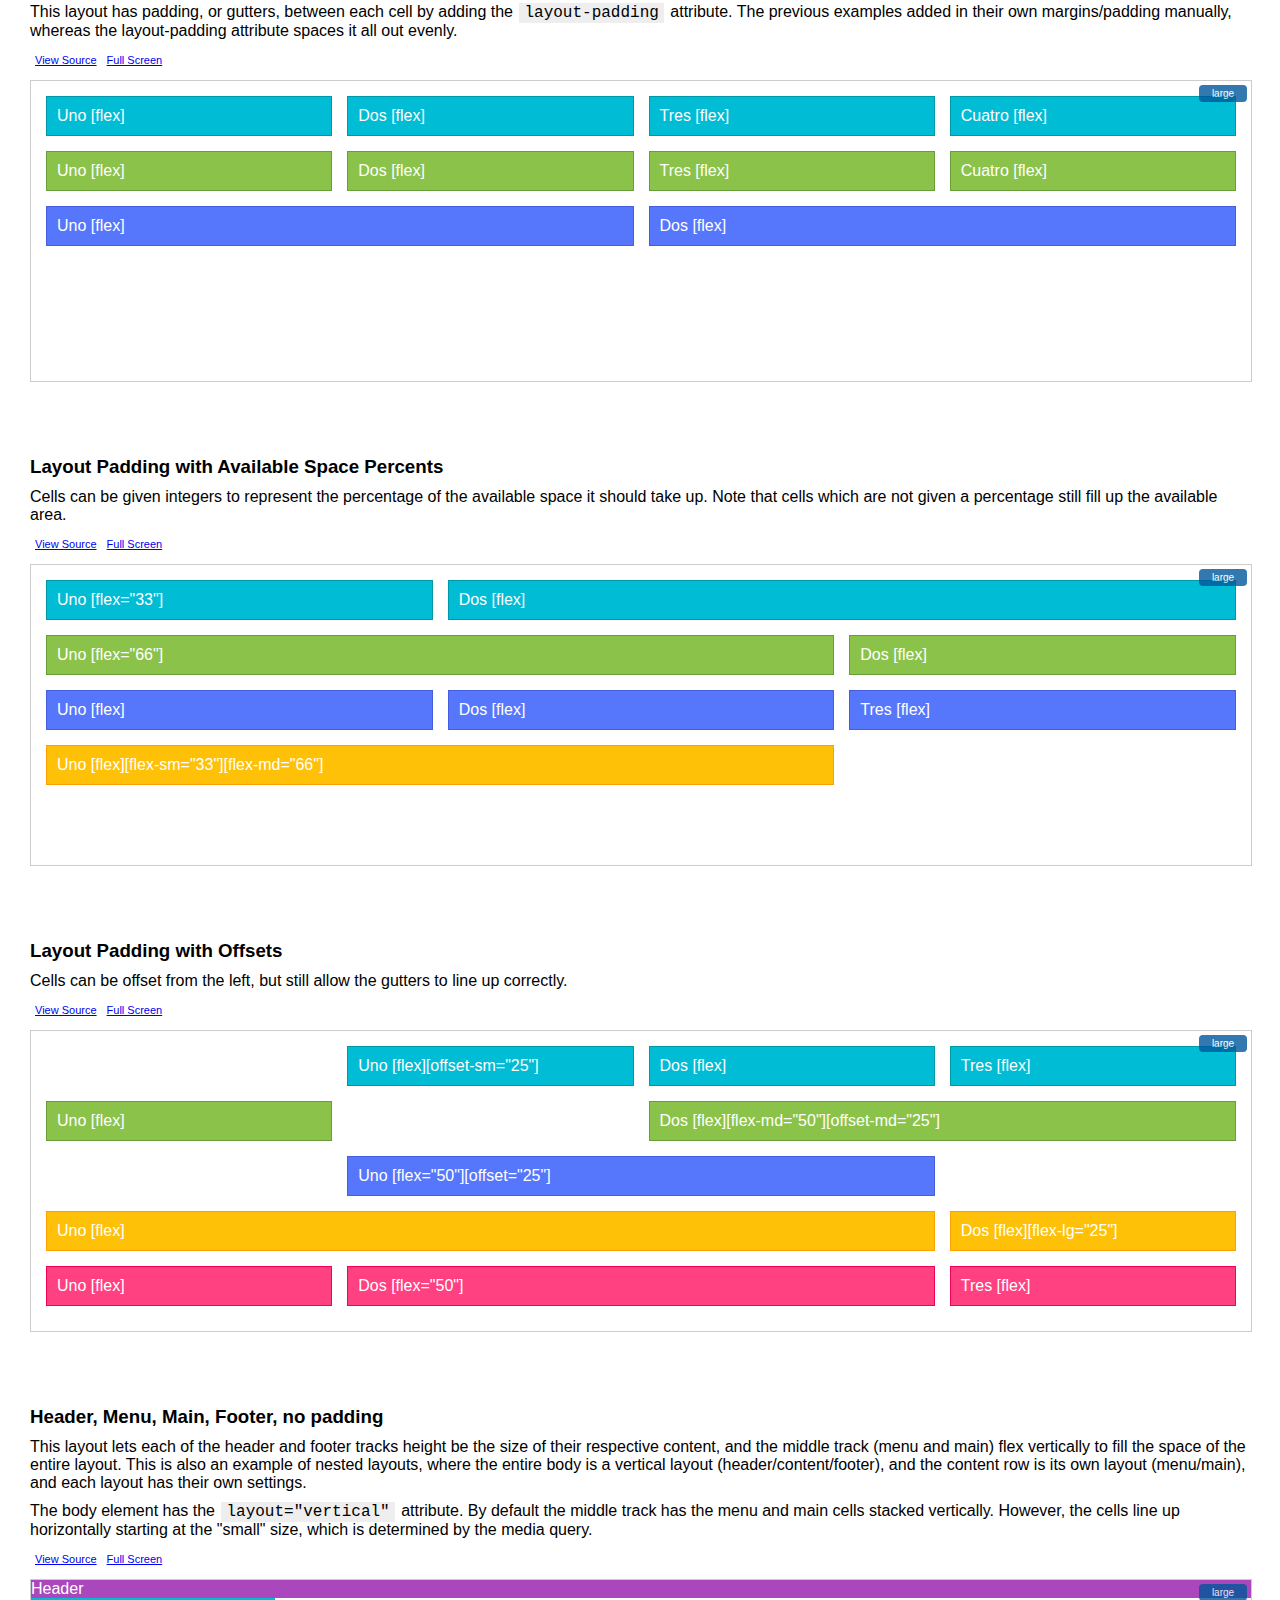
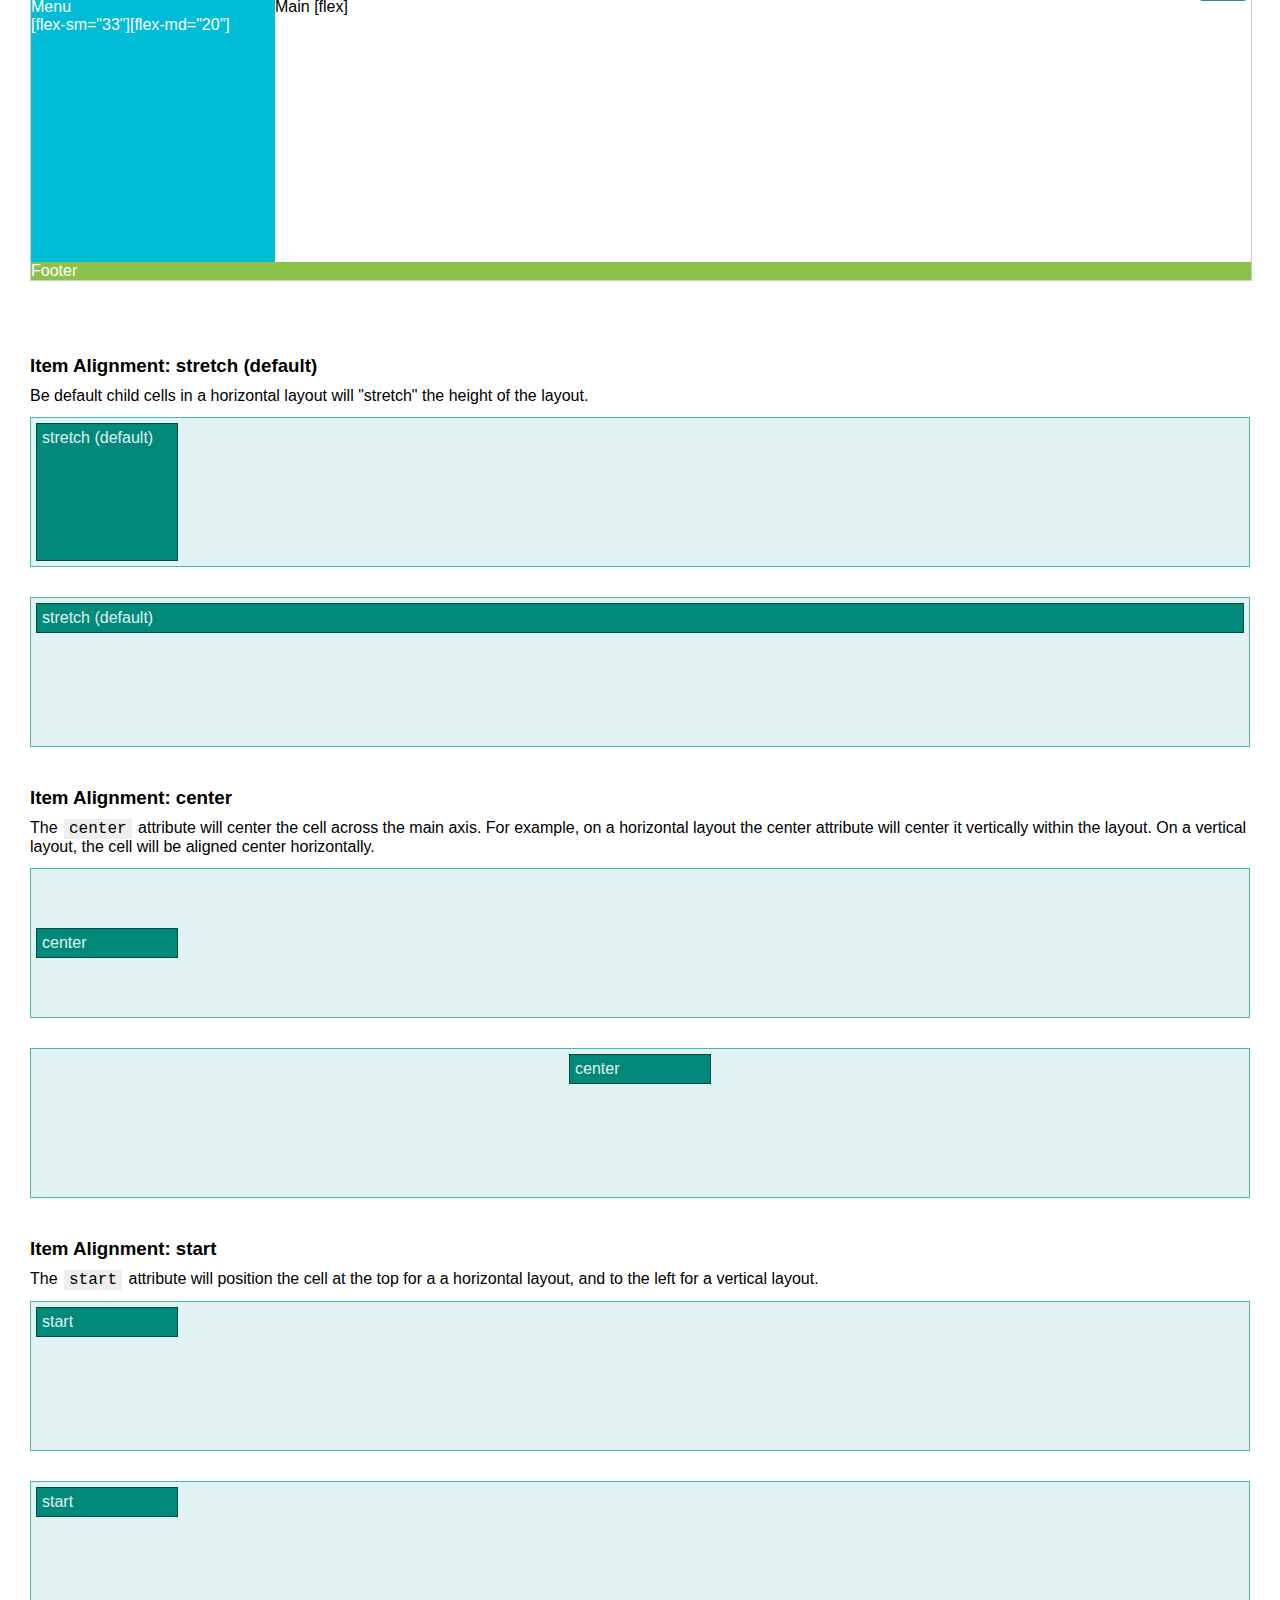
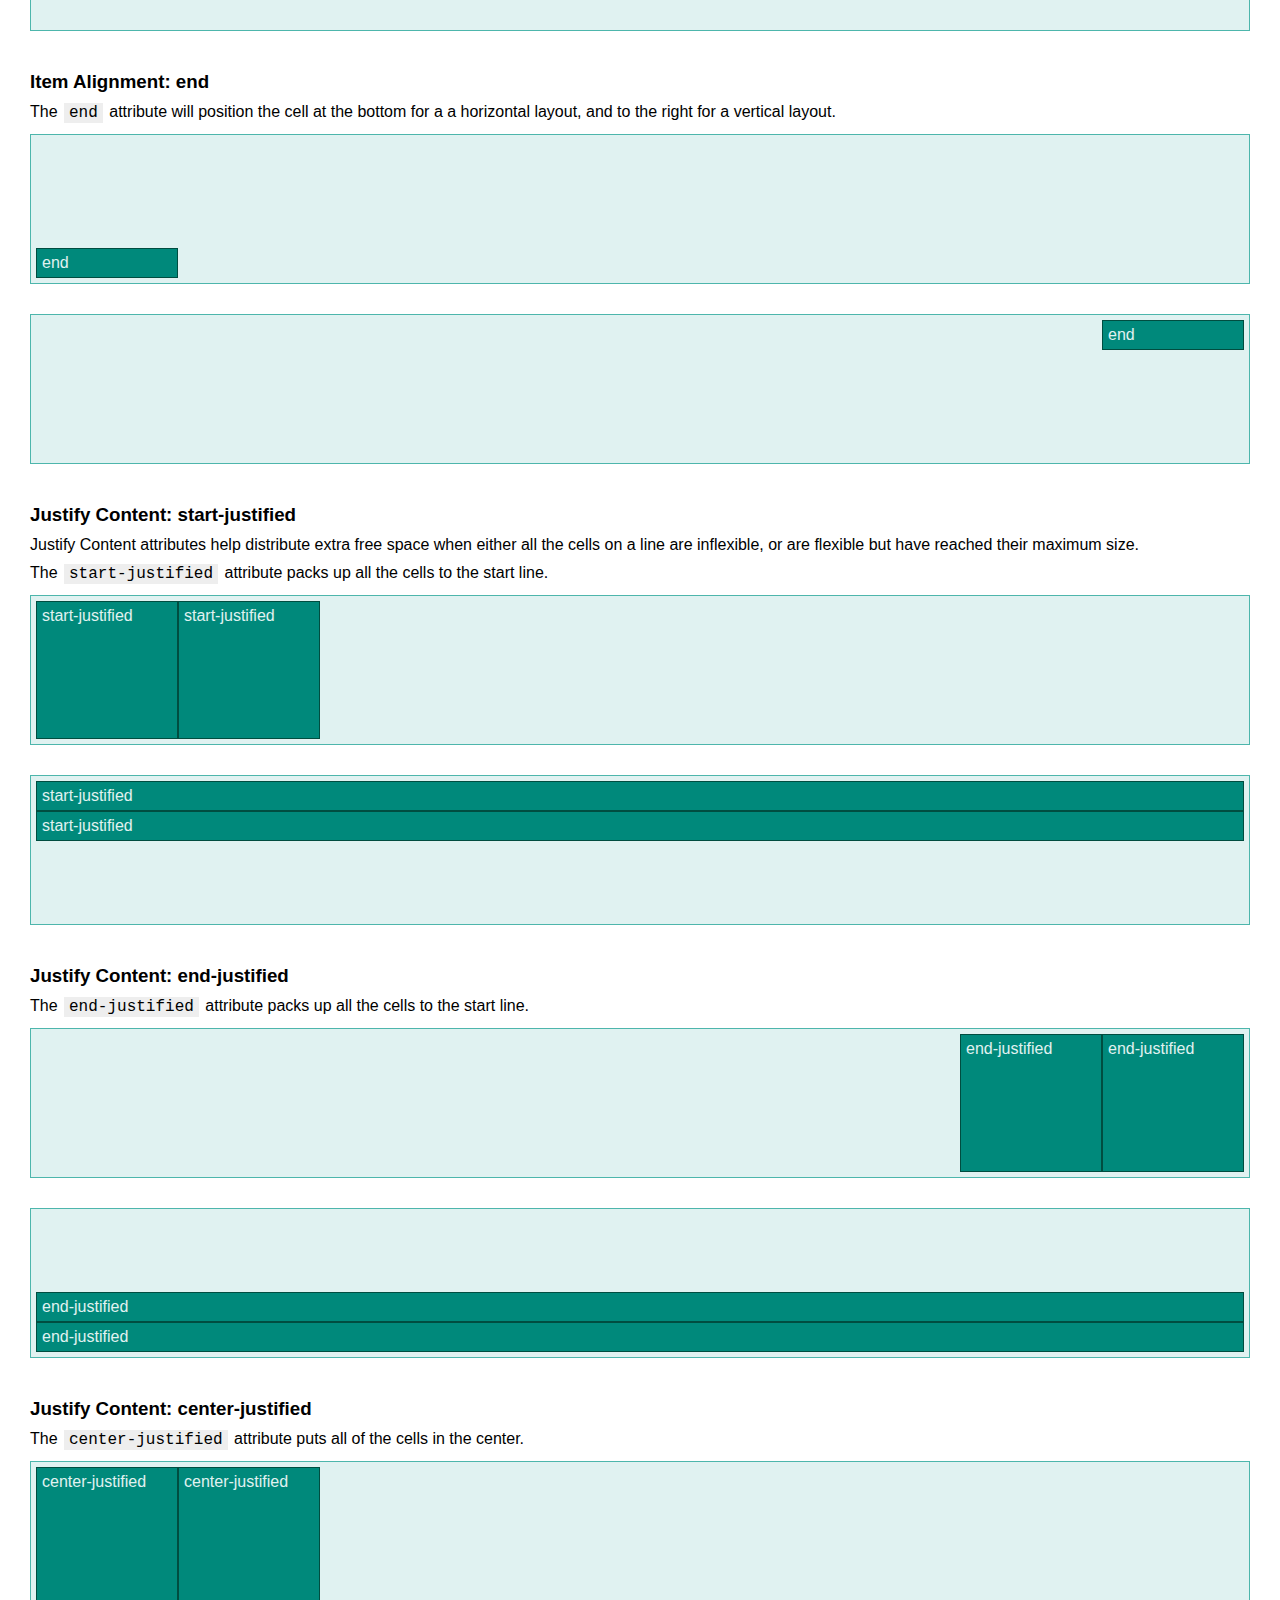
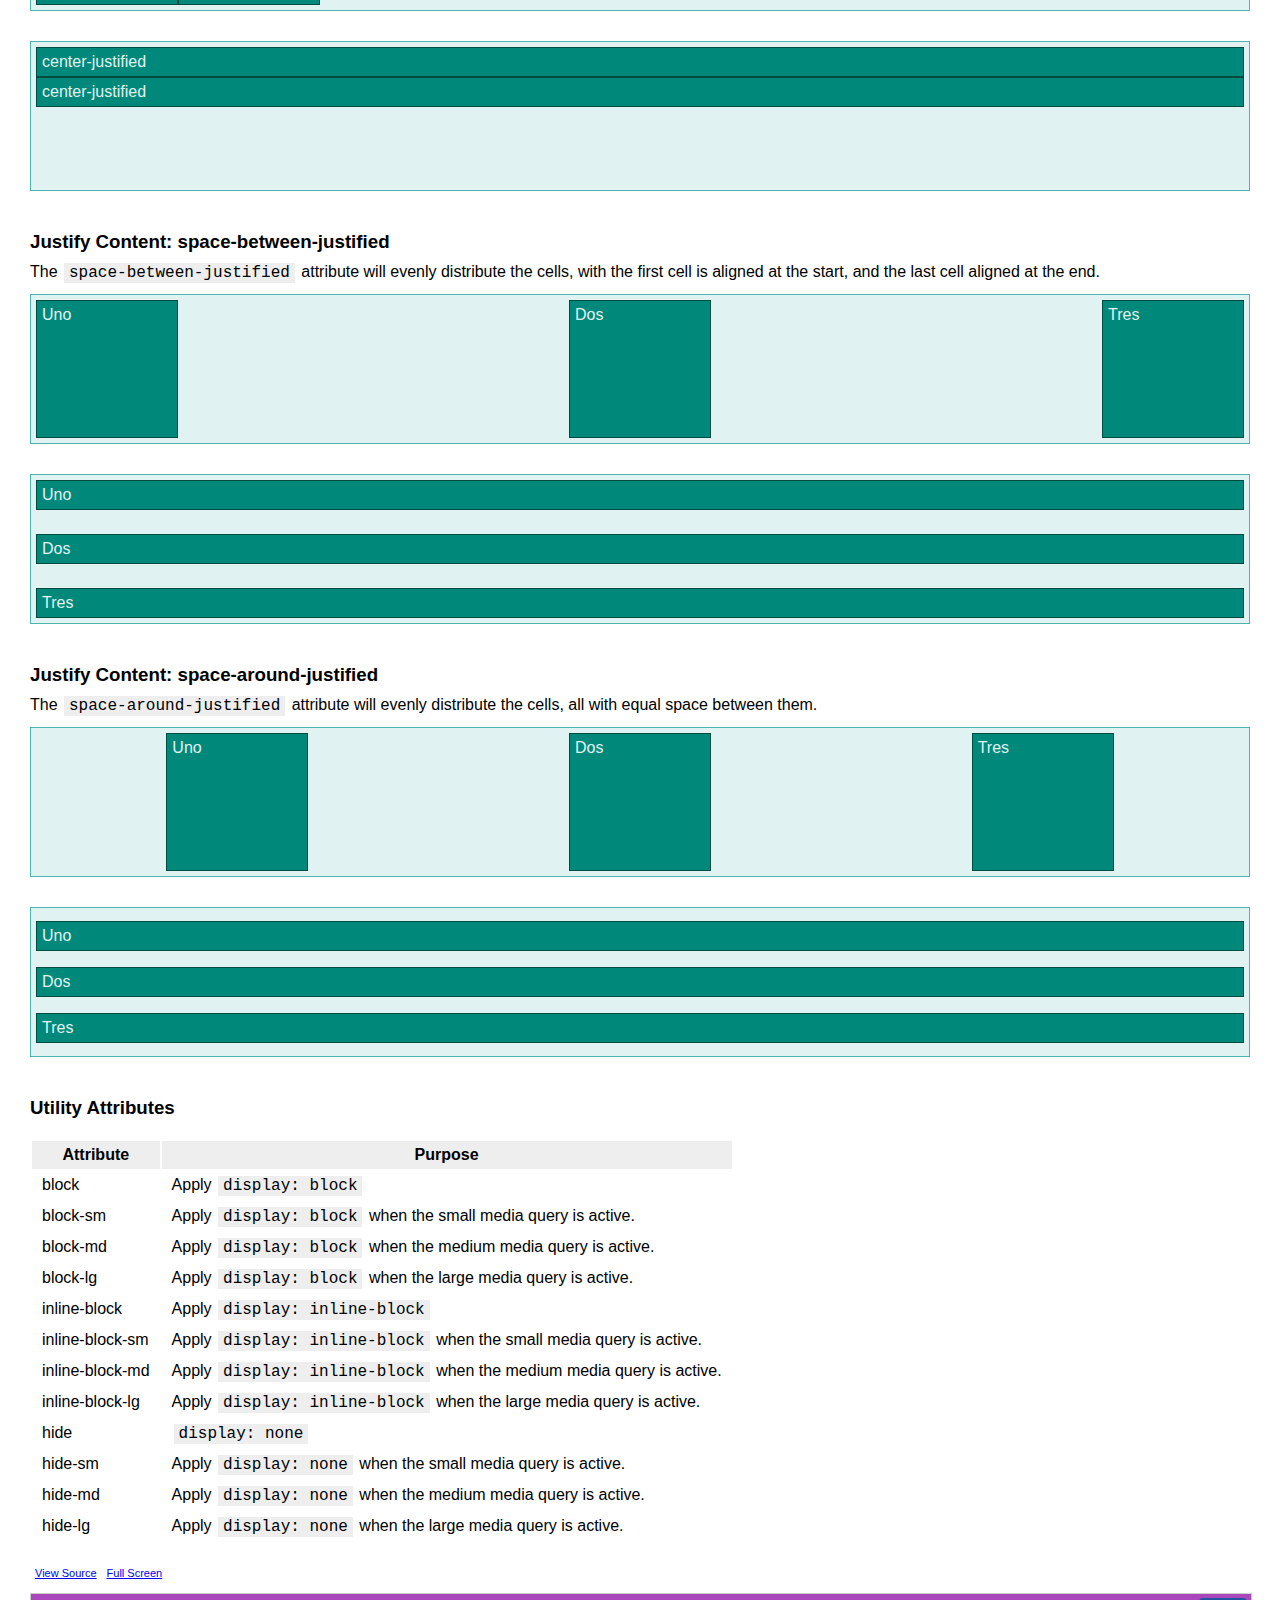
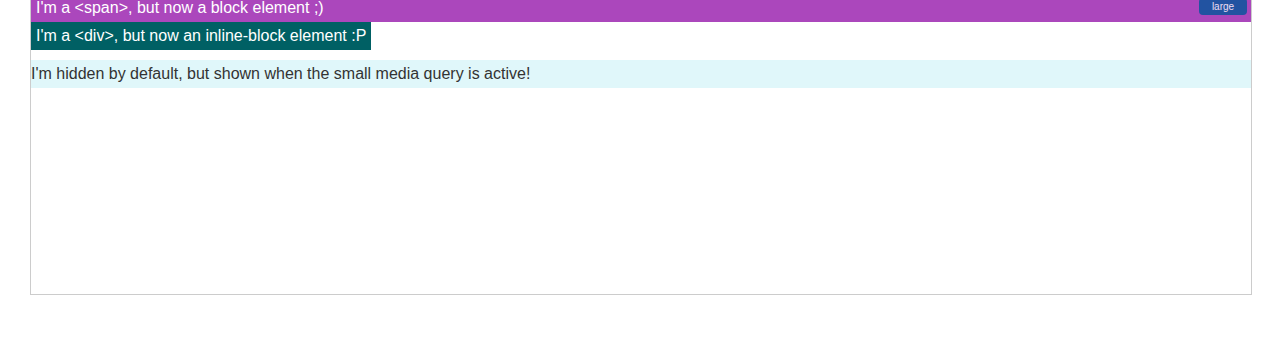
==== commit c56f4aa7: "wip" ====
--- a/index.html
+++ b/index.html
@@ -3,6 +3,7 @@
 <head>
   <meta name="viewport" content="width=device-width, initial-scale=1, maximum-scale=1, user-scalable=no">
   <title>Reflex Layout Demos</title>
+  <link rel="stylesheet" href="./css/layout.css">
   <link rel="stylesheet" href="./demos/demo.css">
 </head>
 <body class="demos">
@@ -110,6 +111,7 @@
   </table>
 
 
+
   <h3>Horizontal and Vertical Layouts</h3>
   <p>
     A layout contains cells, and a layout determines if its cells should
@@ -120,12 +122,14 @@
   <iframe src="./demos/horizontal-vertical-layout.html"></iframe>
 
 
+
   <h3>Flex Cells</h3>
   <p>
     Child cells of <code>layout</code> elements can use the <code>flex</code> attribute to fill
     the available space.
   </p>
   <iframe src="./demos/flex-cell.html"></iframe>
+
 
 
   <h3>Layout Padding</h3>
@@ -138,6 +142,7 @@
   <iframe src="./demos/layout-padding.html"></iframe>
 
 
+
   <h3>Layout Padding with Available Space Percents</h3>
   <p>
     Cells can be given integers to represent the percentage of the available space
@@ -145,6 +150,7 @@
     fill up the available area.
   </p>
   <iframe src="./demos/layout-padding-percents.html"></iframe>
+
 
 
   <h3>Layout Padding with Offsets</h3>
@@ -170,6 +176,208 @@
     media query.
   </p>
   <iframe src="./demos/full-width-header-menu-footer.html"></iframe>
+
+
+
+  <h3>Item Alignment: stretch (default)</h3>
+  <p>
+    Be default child cells in a horizontal layout will "stretch" the height of the layout.
+  </p>
+  <div layout="horizontal" class="inline-demo">
+    <div>stretch (default)</div>
+  </div>
+  <div layout="vertical" class="inline-demo">
+    <div>stretch (default)</div>
+  </div>
+
+
+
+  <h3>Item Alignment: center</h3>
+  <p>
+    The <code>center</code> attribute will center the cell across the main axis.
+    For example, on a horizontal layout the center attribute will center it
+    vertically within the layout. On a vertical layout, the cell will be aligned
+    center horizontally.
+  </p>
+  <div layout="horizontal" center class="inline-demo">
+    <div>center</div>
+  </div>
+  <div layout="vertical" center class="inline-demo">
+    <div>center</div>
+  </div>
+
+
+  <h3>Item Alignment: start</h3>
+  <p>
+    The <code>start</code> attribute will position the cell at the top for a
+    a horizontal layout, and to the left for a vertical layout.
+  </p>
+  <div layout="horizontal" start class="inline-demo">
+    <div>start</div>
+  </div>
+  <div layout="vertical" start class="inline-demo">
+    <div>start</div>
+  </div>
+
+
+
+  <h3>Item Alignment: end</h3>
+  <p>
+    The <code>end</code> attribute will position the cell at the bottom for a
+    a horizontal layout, and to the right for a vertical layout.
+  </p>
+  <div layout="horizontal" end class="inline-demo">
+    <div>end</div>
+  </div>
+  <div layout="vertical" end class="inline-demo">
+    <div>end</div>
+  </div>
+
+
+
+  <h3>Justify Content: start-justified</h3>
+  <p>
+    Justify Content attributes help distribute extra free space when either all the
+    cells on a line are inflexible, or are flexible but have reached their maximum size.
+  </p>
+  <p>
+    The <code>start-justified</code> attribute packs up all the cells to the start line.
+  </p>
+  <div layout="horizontal" start-justified class="inline-demo">
+    <div>start-justified</div>
+    <div>start-justified</div>
+  </div>
+  <div layout="vertical" start-justified class="inline-demo">
+    <div>start-justified</div>
+    <div>start-justified</div>
+  </div>
+
+
+
+  <h3>Justify Content: end-justified</h3>
+  <p>
+    The <code>end-justified</code> attribute packs up all the cells to the start line.
+  </p>
+  <div layout="horizontal" end-justified class="inline-demo">
+    <div>end-justified</div>
+    <div>end-justified</div>
+  </div>
+  <div layout="vertical" end-justified class="inline-demo">
+    <div>end-justified</div>
+    <div>end-justified</div>
+  </div>
+
+
+
+  <h3>Justify Content: center-justified</h3>
+  <p>
+    The <code>center-justified</code> attribute puts all of the cells in the center.
+  </p>
+  <div layout="horizontal" center-justified class="inline-demo">
+    <div>center-justified</div>
+    <div>center-justified</div>
+  </div>
+  <div layout="vertical" center-justified class="inline-demo">
+    <div>center-justified</div>
+    <div>center-justified</div>
+  </div>
+
+
+
+  <h3>Justify Content: space-between-justified</h3>
+  <p>
+    The <code>space-between-justified</code> attribute will evenly distribute
+    the cells, with the first cell is aligned at the start, and the last cell
+    aligned at the end.
+  </p>
+  <div layout="horizontal" space-between-justified class="inline-demo">
+    <div>Uno</div>
+    <div>Dos</div>
+    <div>Tres</div>
+  </div>
+  <div layout="vertical" space-between-justified class="inline-demo">
+    <div>Uno</div>
+    <div>Dos</div>
+    <div>Tres</div>
+  </div>
+
+
+
+  <h3>Justify Content: space-around-justified</h3>
+  <p>
+    The <code>space-around-justified</code> attribute will evenly distribute
+    the cells, all with equal space between them.
+  </p>
+  <div layout="horizontal" space-around-justified class="inline-demo">
+    <div>Uno</div>
+    <div>Dos</div>
+    <div>Tres</div>
+  </div>
+  <div layout="vertical" space-around-justified class="inline-demo">
+    <div>Uno</div>
+    <div>Dos</div>
+    <div>Tres</div>
+  </div>
+
+
+
+  <h3>Utility Attributes</h3>
+  <table>
+    <tr>
+      <th>Attribute</th>
+      <th>Purpose</th>
+    </tr>
+    <tr>
+      <td>block</td>
+      <td>Apply <code>display: block</code></td>
+    </tr>
+    <tr>
+      <td>block-sm</td>
+      <td>Apply <code>display: block</code> when the small media query is active.</td>
+    </tr>
+    <tr>
+      <td>block-md</td>
+      <td>Apply <code>display: block</code> when the medium media query is active.</td>
+    </tr>
+    <tr>
+      <td>block-lg</td>
+      <td>Apply <code>display: block</code> when the large media query is active.</td>
+    </tr>
+    <tr>
+      <td>inline-block</td>
+      <td>Apply <code>display: inline-block</code></td>
+    </tr>
+    <tr>
+      <td>inline-block-sm</td>
+      <td>Apply <code>display: inline-block</code> when the small media query is active.</td>
+    </tr>
+    <tr>
+      <td>inline-block-md</td>
+      <td>Apply <code>display: inline-block</code> when the medium media query is active.</td>
+    </tr>
+    <tr>
+      <td>inline-block-lg</td>
+      <td>Apply <code>display: inline-block</code> when the large media query is active.</td>
+    </tr>
+    <tr>
+      <td>hide</td>
+      <td><code>display: none</code></td>
+    </tr>
+    <tr>
+      <td>hide-sm</td>
+      <td>Apply <code>display: none</code> when the small media query is active.</td>
+    </tr>
+    <tr>
+      <td>hide-md</td>
+      <td>Apply <code>display: none</code> when the medium media query is active.</td>
+    </tr>
+    <tr>
+      <td>hide-lg</td>
+      <td>Apply <code>display: none</code> when the large media query is active.</td>
+    </tr>
+  </table>
+  <iframe src="./demos/utility-attributes.html"></iframe>
+
 
 
   <script>
--- a/css/layout.css
+++ b/css/layout.css
@@ -0,0 +1,769 @@
+[layout] {
+  -webkit-box-sizing: border-box;
+  -moz-box-sizing: border-box;
+  box-sizing: border-box;
+  display: -webkit-box;
+  display: -webkit-flex;
+  display: -moz-box;
+  display: -moz-flex;
+  display: -ms-flexbox;
+  display: flex;
+  -webkit-box-direction: normal;
+  -webkit-box-orient: horizontal;
+  -webkit-flex-direction: row;
+  -moz-flex-direction: row;
+  -ms-flex-direction: row;
+  flex-direction: row;
+}
+
+[layout="vertical"] {
+  display: -webkit-box;
+  display: -webkit-flex;
+  display: -moz-box;
+  display: -moz-flex;
+  display: -ms-flexbox;
+  display: flex;
+  -webkit-box-direction: normal;
+  -webkit-box-orient: vertical;
+  -webkit-flex-direction: column;
+  -moz-flex-direction: column;
+  -ms-flex-direction: column;
+  flex-direction: column;
+}
+
+[layout] > [flex] {
+  -webkit-box-sizing: border-box;
+  -moz-box-sizing: border-box;
+  box-sizing: border-box;
+  display: block;
+}
+
+[layout] > [layout] {
+  display: -webkit-box;
+  display: -webkit-flex;
+  display: -moz-box;
+  display: -moz-flex;
+  display: -ms-flexbox;
+  display: flex;
+}
+
+[layout-padding],
+[layout][layout-padding] > * {
+  padding: 7.5px;
+}
+
+[layout-padding] + [layout-padding] {
+  margin-top: -7.5px;
+  padding-top: 0;
+}
+
+[layout-fill] {
+  margin: 0;
+  height: 100vh;
+}
+
+[center] {
+  -webkit-box-align: center;
+  -ms-flex-align: center;
+  -webkit-align-items: center;
+  -moz-align-items: center;
+  align-items: center;
+}
+
+[start] {
+  -webkit-box-align: start;
+  -ms-flex-align: start;
+  -webkit-align-items: flex-start;
+  -moz-align-items: flex-start;
+  align-items: flex-start;
+}
+
+[end] {
+  -webkit-box-align: end;
+  -ms-flex-align: end;
+  -webkit-align-items: flex-end;
+  -moz-align-items: flex-end;
+  align-items: flex-end;
+}
+
+[start-justified] {
+  -webkit-box-pack: start;
+  -ms-flex-pack: start;
+  -webkit-justify-content: flex-start;
+  -moz-justify-content: flex-start;
+  justify-content: flex-start;
+}
+
+[end-justified] {
+  -webkit-box-pack: end;
+  -ms-flex-pack: end;
+  -webkit-justify-content: flex-end;
+  -moz-justify-content: flex-end;
+  justify-content: flex-end;
+}
+
+[space-between-justified] {
+  -webkit-box-pack: justify;
+  -ms-flex-pack: justify;
+  -webkit-justify-content: space-between;
+  -moz-justify-content: space-between;
+  justify-content: space-between;
+}
+
+[space-around-justified] {
+  -webkit-box-pack: space-around;
+  -ms-flex-pack: space-around;
+  -webkit-justify-content: space-around;
+  -moz-justify-content: space-around;
+  justify-content: space-around;
+}
+
+[block] {
+  display: block;
+}
+
+[inline-block] {
+  display: inline-block;
+}
+
+[hide] {
+  display: none;
+}
+
+/* layout = Default */
+[flex] {
+  -webkit-box-flex: 1;
+  -webkit-flex: 1;
+  -moz-box-flex: 1;
+  -moz-flex: 1;
+  -ms-flex: 1;
+  flex: 1;
+}
+
+[flex="10"] {
+  max-width: 10%;
+  -webkit-box-flex: 0;
+  -webkit-flex: 0 0 10%;
+  -moz-box-flex: 0;
+  -moz-flex: 0 0 10%;
+  -ms-flex: 0 0 10%;
+  flex: 0 0 10%;
+}
+
+[flex="20"] {
+  max-width: 20%;
+  -webkit-box-flex: 0;
+  -webkit-flex: 0 0 20%;
+  -moz-box-flex: 0;
+  -moz-flex: 0 0 20%;
+  -ms-flex: 0 0 20%;
+  flex: 0 0 20%;
+}
+
+[flex="25"] {
+  max-width: 25%;
+  -webkit-box-flex: 0;
+  -webkit-flex: 0 0 25%;
+  -moz-box-flex: 0;
+  -moz-flex: 0 0 25%;
+  -ms-flex: 0 0 25%;
+  flex: 0 0 25%;
+}
+
+[flex="33"], [flex="34"] {
+  max-width: 33.33%;
+  -webkit-box-flex: 0;
+  -webkit-flex: 0 0 33.33%;
+  -moz-box-flex: 0;
+  -moz-flex: 0 0 33.33%;
+  -ms-flex: 0 0 33.33%;
+  flex: 0 0 33.33%;
+}
+
+[flex="50"] {
+  max-width: 50%;
+  -webkit-box-flex: 0;
+  -webkit-flex: 0 0 50%;
+  -moz-box-flex: 0;
+  -moz-flex: 0 0 50%;
+  -ms-flex: 0 0 50%;
+  flex: 0 0 50%;
+}
+
+[flex="66"], [flex="67"] {
+  max-width: 66.66%;
+  -webkit-box-flex: 0;
+  -webkit-flex: 0 0 66.66%;
+  -moz-box-flex: 0;
+  -moz-flex: 0 0 66.66%;
+  -ms-flex: 0 0 66.66%;
+  flex: 0 0 66.66%;
+}
+
+[flex="75"] {
+  max-width: 75%;
+  -webkit-box-flex: 0;
+  -webkit-flex: 0 0 75%;
+  -moz-box-flex: 0;
+  -moz-flex: 0 0 75%;
+  -ms-flex: 0 0 75%;
+  flex: 0 0 75%;
+}
+
+[flex="80"] {
+  max-width: 80%;
+  -webkit-box-flex: 0;
+  -webkit-flex: 0 0 80%;
+  -moz-box-flex: 0;
+  -moz-flex: 0 0 80%;
+  -ms-flex: 0 0 80%;
+  flex: 0 0 80%;
+}
+
+[flex="90"] {
+  max-width: 90%;
+  -webkit-box-flex: 0;
+  -webkit-flex: 0 0 90%;
+  -moz-box-flex: 0;
+  -moz-flex: 0 0 90%;
+  -ms-flex: 0 0 90%;
+  flex: 0 0 90%;
+}
+
+[offset="10"] {
+  margin-left: 10%;
+}
+
+[offset="20"] {
+  margin-left: 20%;
+}
+
+[offset="25"] {
+  margin-left: 25%;
+}
+
+[offset="33"], [offset="34"] {
+  margin-left: 33.33%;
+}
+
+[offset="50"] {
+  margin-left: 50%;
+}
+
+[offset="66"], [offset="67"] {
+  margin-left: 66.66%;
+}
+
+[offset="75"] {
+  margin-left: 75%;
+}
+
+[offset="80"] {
+  margin-left: 80%;
+}
+
+[offset="90"] {
+  margin-left: 90%;
+}
+
+/* layout-sm = Small (Tablets) */
+@media (min-width: 600px) {
+  [layout-sm] {
+    -webkit-box-direction: normal;
+    -webkit-box-orient: horizontal;
+    -webkit-flex-direction: row;
+    -moz-flex-direction: row;
+    -ms-flex-direction: row;
+    flex-direction: row;
+  }
+
+  [layout-sm="vertical"] {
+    -webkit-box-direction: normal;
+    -webkit-box-orient: vertical;
+    -webkit-flex-direction: column;
+    -moz-flex-direction: column;
+    -ms-flex-direction: column;
+    flex-direction: column;
+  }
+
+  [flex-sm] {
+    -webkit-box-flex: 1;
+    -webkit-flex: 1;
+    -moz-box-flex: 1;
+    -moz-flex: 1;
+    -ms-flex: 1;
+    flex: 1;
+  }
+
+  [flex-sm="10"] {
+    max-width: 10%;
+    -webkit-box-flex: 0;
+    -webkit-flex: 0 0 10%;
+    -moz-box-flex: 0;
+    -moz-flex: 0 0 10%;
+    -ms-flex: 0 0 10%;
+    flex: 0 0 10%;
+  }
+
+  [flex-sm="20"] {
+    max-width: 20%;
+    -webkit-box-flex: 0;
+    -webkit-flex: 0 0 20%;
+    -moz-box-flex: 0;
+    -moz-flex: 0 0 20%;
+    -ms-flex: 0 0 20%;
+    flex: 0 0 20%;
+  }
+
+  [flex-sm="25"] {
+    max-width: 25%;
+    -webkit-box-flex: 0;
+    -webkit-flex: 0 0 25%;
+    -moz-box-flex: 0;
+    -moz-flex: 0 0 25%;
+    -ms-flex: 0 0 25%;
+    flex: 0 0 25%;
+  }
+
+  [flex-sm="33"], [flex-sm="34"] {
+    max-width: 33.33%;
+    -webkit-box-flex: 0;
+    -webkit-flex: 0 0 33.33%;
+    -moz-box-flex: 0;
+    -moz-flex: 0 0 33.33%;
+    -ms-flex: 0 0 33.33%;
+    flex: 0 0 33.33%;
+  }
+
+  [flex-sm="50"] {
+    max-width: 50%;
+    -webkit-box-flex: 0;
+    -webkit-flex: 0 0 50%;
+    -moz-box-flex: 0;
+    -moz-flex: 0 0 50%;
+    -ms-flex: 0 0 50%;
+    flex: 0 0 50%;
+  }
+
+  [flex-sm="66"], [flex-sm="67"] {
+    max-width: 66.66%;
+    -webkit-box-flex: 0;
+    -webkit-flex: 0 0 66.66%;
+    -moz-box-flex: 0;
+    -moz-flex: 0 0 66.66%;
+    -ms-flex: 0 0 66.66%;
+    flex: 0 0 66.66%;
+  }
+
+  [flex-sm="75"] {
+    max-width: 75%;
+    -webkit-box-flex: 0;
+    -webkit-flex: 0 0 75%;
+    -moz-box-flex: 0;
+    -moz-flex: 0 0 75%;
+    -ms-flex: 0 0 75%;
+    flex: 0 0 75%;
+  }
+
+  [flex-sm="80"] {
+    max-width: 80%;
+    -webkit-box-flex: 0;
+    -webkit-flex: 0 0 80%;
+    -moz-box-flex: 0;
+    -moz-flex: 0 0 80%;
+    -ms-flex: 0 0 80%;
+    flex: 0 0 80%;
+  }
+
+  [flex-sm="90"] {
+    max-width: 90%;
+    -webkit-box-flex: 0;
+    -webkit-flex: 0 0 90%;
+    -moz-box-flex: 0;
+    -moz-flex: 0 0 90%;
+    -ms-flex: 0 0 90%;
+    flex: 0 0 90%;
+  }
+
+  [offset-sm="10"] {
+    margin-left: 10%;
+  }
+
+  [offset-sm="20"] {
+    margin-left: 20%;
+  }
+
+  [offset-sm="25"] {
+    margin-left: 25%;
+  }
+
+  [offset-sm="33"], [offset-sm="34"] {
+    margin-left: 33.33%;
+  }
+
+  [offset-sm="50"] {
+    margin-left: 50%;
+  }
+
+  [offset-sm="66"], [offset-sm="67"] {
+    margin-left: 66.66%;
+  }
+
+  [offset-sm="75"] {
+    margin-left: 75%;
+  }
+
+  [offset-sm="80"] {
+    margin-left: 80%;
+  }
+
+  [offset-sm="90"] {
+    margin-left: 90%;
+  }
+
+  [block-sm] {
+    display: block;
+  }
+
+  [inline-block-sm] {
+    display: inline-block;
+  }
+
+  [hide-sm] {
+    display: none;
+  }
+}
+/* layout-md = Medium (Desktops) */
+@media (min-width: 960px) {
+  [layout-md] {
+    -webkit-box-direction: normal;
+    -webkit-box-orient: horizontal;
+    -webkit-flex-direction: row;
+    -moz-flex-direction: row;
+    -ms-flex-direction: row;
+    flex-direction: row;
+  }
+
+  [layout-md="vertical"] {
+    -webkit-box-direction: normal;
+    -webkit-box-orient: vertical;
+    -webkit-flex-direction: column;
+    -moz-flex-direction: column;
+    -ms-flex-direction: column;
+    flex-direction: column;
+  }
+
+  [flex-md] {
+    -webkit-box-flex: 1;
+    -webkit-flex: 1;
+    -moz-box-flex: 1;
+    -moz-flex: 1;
+    -ms-flex: 1;
+    flex: 1;
+  }
+
+  [flex-md="10"] {
+    max-width: 10%;
+    -webkit-box-flex: 0;
+    -webkit-flex: 0 0 10%;
+    -moz-box-flex: 0;
+    -moz-flex: 0 0 10%;
+    -ms-flex: 0 0 10%;
+    flex: 0 0 10%;
+  }
+
+  [flex-md="20"] {
+    max-width: 20%;
+    -webkit-box-flex: 0;
+    -webkit-flex: 0 0 20%;
+    -moz-box-flex: 0;
+    -moz-flex: 0 0 20%;
+    -ms-flex: 0 0 20%;
+    flex: 0 0 20%;
+  }
+
+  [flex-md="25"] {
+    max-width: 25%;
+    -webkit-box-flex: 0;
+    -webkit-flex: 0 0 25%;
+    -moz-box-flex: 0;
+    -moz-flex: 0 0 25%;
+    -ms-flex: 0 0 25%;
+    flex: 0 0 25%;
+  }
+
+  [flex-md="33"], [flex-md="34"] {
+    max-width: 33.33%;
+    -webkit-box-flex: 0;
+    -webkit-flex: 0 0 33.33%;
+    -moz-box-flex: 0;
+    -moz-flex: 0 0 33.33%;
+    -ms-flex: 0 0 33.33%;
+    flex: 0 0 33.33%;
+  }
+
+  [flex-md="50"] {
+    max-width: 50%;
+    -webkit-box-flex: 0;
+    -webkit-flex: 0 0 50%;
+    -moz-box-flex: 0;
+    -moz-flex: 0 0 50%;
+    -ms-flex: 0 0 50%;
+    flex: 0 0 50%;
+  }
+
+  [flex-md="66"], [flex-md="67"] {
+    max-width: 66.66%;
+    -webkit-box-flex: 0;
+    -webkit-flex: 0 0 66.66%;
+    -moz-box-flex: 0;
+    -moz-flex: 0 0 66.66%;
+    -ms-flex: 0 0 66.66%;
+    flex: 0 0 66.66%;
+  }
+
+  [flex-md="75"] {
+    max-width: 75%;
+    -webkit-box-flex: 0;
+    -webkit-flex: 0 0 75%;
+    -moz-box-flex: 0;
+    -moz-flex: 0 0 75%;
+    -ms-flex: 0 0 75%;
+    flex: 0 0 75%;
+  }
+
+  [flex-md="80"] {
+    max-width: 80%;
+    -webkit-box-flex: 0;
+    -webkit-flex: 0 0 80%;
+    -moz-box-flex: 0;
+    -moz-flex: 0 0 80%;
+    -ms-flex: 0 0 80%;
+    flex: 0 0 80%;
+  }
+
+  [flex-md="90"] {
+    max-width: 90%;
+    -webkit-box-flex: 0;
+    -webkit-flex: 0 0 90%;
+    -moz-box-flex: 0;
+    -moz-flex: 0 0 90%;
+    -ms-flex: 0 0 90%;
+    flex: 0 0 90%;
+  }
+
+  [offset-md="10"] {
+    margin-left: 10%;
+  }
+
+  [offset-md="20"] {
+    margin-left: 20%;
+  }
+
+  [offset-md="25"] {
+    margin-left: 25%;
+  }
+
+  [offset-md="33"], [offset-md="34"] {
+    margin-left: 33.33%;
+  }
+
+  [offset-md="50"] {
+    margin-left: 50%;
+  }
+
+  [offset-md="66"], [offset-md="67"] {
+    margin-left: 66.66%;
+  }
+
+  [offset-md="75"] {
+    margin-left: 75%;
+  }
+
+  [offset-md="80"] {
+    margin-left: 80%;
+  }
+
+  [offset-md="90"] {
+    margin-left: 90%;
+  }
+
+  [block-md] {
+    display: block;
+  }
+
+  [inline-block-md] {
+    display: inline-block;
+  }
+
+  [hide-md] {
+    display: none;
+  }
+}
+/* layout-lg = Large */
+@media (min-width: 1200px) {
+  [layout-lg] {
+    -webkit-box-direction: normal;
+    -webkit-box-orient: horizontal;
+    -webkit-flex-direction: row;
+    -moz-flex-direction: row;
+    -ms-flex-direction: row;
+    flex-direction: row;
+  }
+
+  [layout-lg="vertical"] {
+    -webkit-box-direction: normal;
+    -webkit-box-orient: vertical;
+    -webkit-flex-direction: column;
+    -moz-flex-direction: column;
+    -ms-flex-direction: column;
+    flex-direction: column;
+  }
+
+  [flex-lg] {
+    -webkit-box-flex: 1;
+    -webkit-flex: 1;
+    -moz-box-flex: 1;
+    -moz-flex: 1;
+    -ms-flex: 1;
+    flex: 1;
+  }
+
+  [flex-lg="10"] {
+    max-width: 10%;
+    -webkit-box-flex: 0;
+    -webkit-flex: 0 0 10%;
+    -moz-box-flex: 0;
+    -moz-flex: 0 0 10%;
+    -ms-flex: 0 0 10%;
+    flex: 0 0 10%;
+  }
+
+  [flex-lg="20"] {
+    max-width: 20%;
+    -webkit-box-flex: 0;
+    -webkit-flex: 0 0 20%;
+    -moz-box-flex: 0;
+    -moz-flex: 0 0 20%;
+    -ms-flex: 0 0 20%;
+    flex: 0 0 20%;
+  }
+
+  [flex-lg="25"] {
+    max-width: 25%;
+    -webkit-box-flex: 0;
+    -webkit-flex: 0 0 25%;
+    -moz-box-flex: 0;
+    -moz-flex: 0 0 25%;
+    -ms-flex: 0 0 25%;
+    flex: 0 0 25%;
+  }
+
+  [flex-lg="33"], [flex-lg="34"] {
+    max-width: 33.33%;
+    -webkit-box-flex: 0;
+    -webkit-flex: 0 0 33.33%;
+    -moz-box-flex: 0;
+    -moz-flex: 0 0 33.33%;
+    -ms-flex: 0 0 33.33%;
+    flex: 0 0 33.33%;
+  }
+
+  [flex-lg="50"] {
+    max-width: 50%;
+    -webkit-box-flex: 0;
+    -webkit-flex: 0 0 50%;
+    -moz-box-flex: 0;
+    -moz-flex: 0 0 50%;
+    -ms-flex: 0 0 50%;
+    flex: 0 0 50%;
+  }
+
+  [flex-lg="66"], [flex-lg="67"] {
+    max-width: 66.66%;
+    -webkit-box-flex: 0;
+    -webkit-flex: 0 0 66.66%;
+    -moz-box-flex: 0;
+    -moz-flex: 0 0 66.66%;
+    -ms-flex: 0 0 66.66%;
+    flex: 0 0 66.66%;
+  }
+
+  [flex-lg="75"] {
+    max-width: 75%;
+    -webkit-box-flex: 0;
+    -webkit-flex: 0 0 75%;
+    -moz-box-flex: 0;
+    -moz-flex: 0 0 75%;
+    -ms-flex: 0 0 75%;
+    flex: 0 0 75%;
+  }
+
+  [flex-lg="80"] {
+    max-width: 80%;
+    -webkit-box-flex: 0;
+    -webkit-flex: 0 0 80%;
+    -moz-box-flex: 0;
+    -moz-flex: 0 0 80%;
+    -ms-flex: 0 0 80%;
+    flex: 0 0 80%;
+  }
+
+  [flex-lg="90"] {
+    max-width: 90%;
+    -webkit-box-flex: 0;
+    -webkit-flex: 0 0 90%;
+    -moz-box-flex: 0;
+    -moz-flex: 0 0 90%;
+    -ms-flex: 0 0 90%;
+    flex: 0 0 90%;
+  }
+
+  [offset-lg="10"] {
+    margin-left: 10%;
+  }
+
+  [offset-lg="20"] {
+    margin-left: 20%;
+  }
+
+  [offset-lg="25"] {
+    margin-left: 25%;
+  }
+
+  [offset-lg="33"], [offset-lg="34"] {
+    margin-left: 33.33%;
+  }
+
+  [offset-lg="50"] {
+    margin-left: 50%;
+  }
+
+  [offset-lg="66"], [offset-lg="67"] {
+    margin-left: 66.66%;
+  }
+
+  [offset-lg="75"] {
+    margin-left: 75%;
+  }
+
+  [offset-lg="80"] {
+    margin-left: 80%;
+  }
+
+  [offset-lg="90"] {
+    margin-left: 90%;
+  }
+
+  [block-lg] {
+    display: block;
+  }
+
+  [inline-block-lg] {
+    display: inline-block;
+  }
+
+  [hide-lg] {
+    display: none;
+  }
+}
--- a/demos/demo.css
+++ b/demos/demo.css
@@ -3,6 +3,10 @@
   margin: 0;
   padding: 0;
   font-family: "Helvetica Neue",Helvetica,Arial,sans-serif;
+}
+
+body.demos:before {
+  display: none;
 }
 
 body.demos {
@@ -21,6 +25,22 @@
   width: 100%;
   height: 300px;
   border: 1px solid #ccc;
+}
+
+.inline-demo {
+  margin: 12px 0 30px 0;
+  padding: 5px;
+  height: 150px;
+  border: 1px solid #4db6ac;
+  background: #e0f2f1;
+}
+
+.inline-demo > div {
+  padding: 5px;
+  min-width: 130px;
+  border: 1px solid #004d40;
+  background: #00897b;
+  color: #e0f2f1;
 }
 
 a {
@@ -70,9 +90,8 @@
 }
 
 .demo [layout] > div {
-  margin: 10px;
   padding: 10px;
-  min-width: 40px;
+  min-width: 30px;
 }
 
 .demo,
@@ -121,35 +140,48 @@
   background: #AB47BC;
 }
 
-body.demos:before {
+.demo-padding span {
+  padding: 5px;
+  background: #AB47BC;
+}
+
+.demo-padding p {
+  padding: 5px 0;
+  color: #333;
+}
+
+body:before {
   position: fixed;
-  top: 10px;
-  right: 10px;
+  top: 4px;
+  right: 4px;
+  display: block;
+  padding: 3px 4px;
+  width: 40px;
+  border-radius: 4px;
+  background: #b0120a;
   color: white;
-  opacity: .4;
-  padding: 5px;
-  background: #b0120a;
   content: 'default';
-  width: 70px;
   text-align: center;
+  font-size: 10px;
+  opacity: .8;
 }
 
 @media (min-width: 600px) {
-  body.demos:before {
+  body:before {
     background: #4a148c;
     content: 'small';
   }
 }
 
 @media (min-width: 960px) {
-  body.demos:before {
+  body:before {
     background: #0d5302;
     content: 'medium';
   }
 }
 
 @media (min-width: 1200px) {
-  body.demos:before {
+  body:before {
     background: #01579b;
     content: 'large';
   }
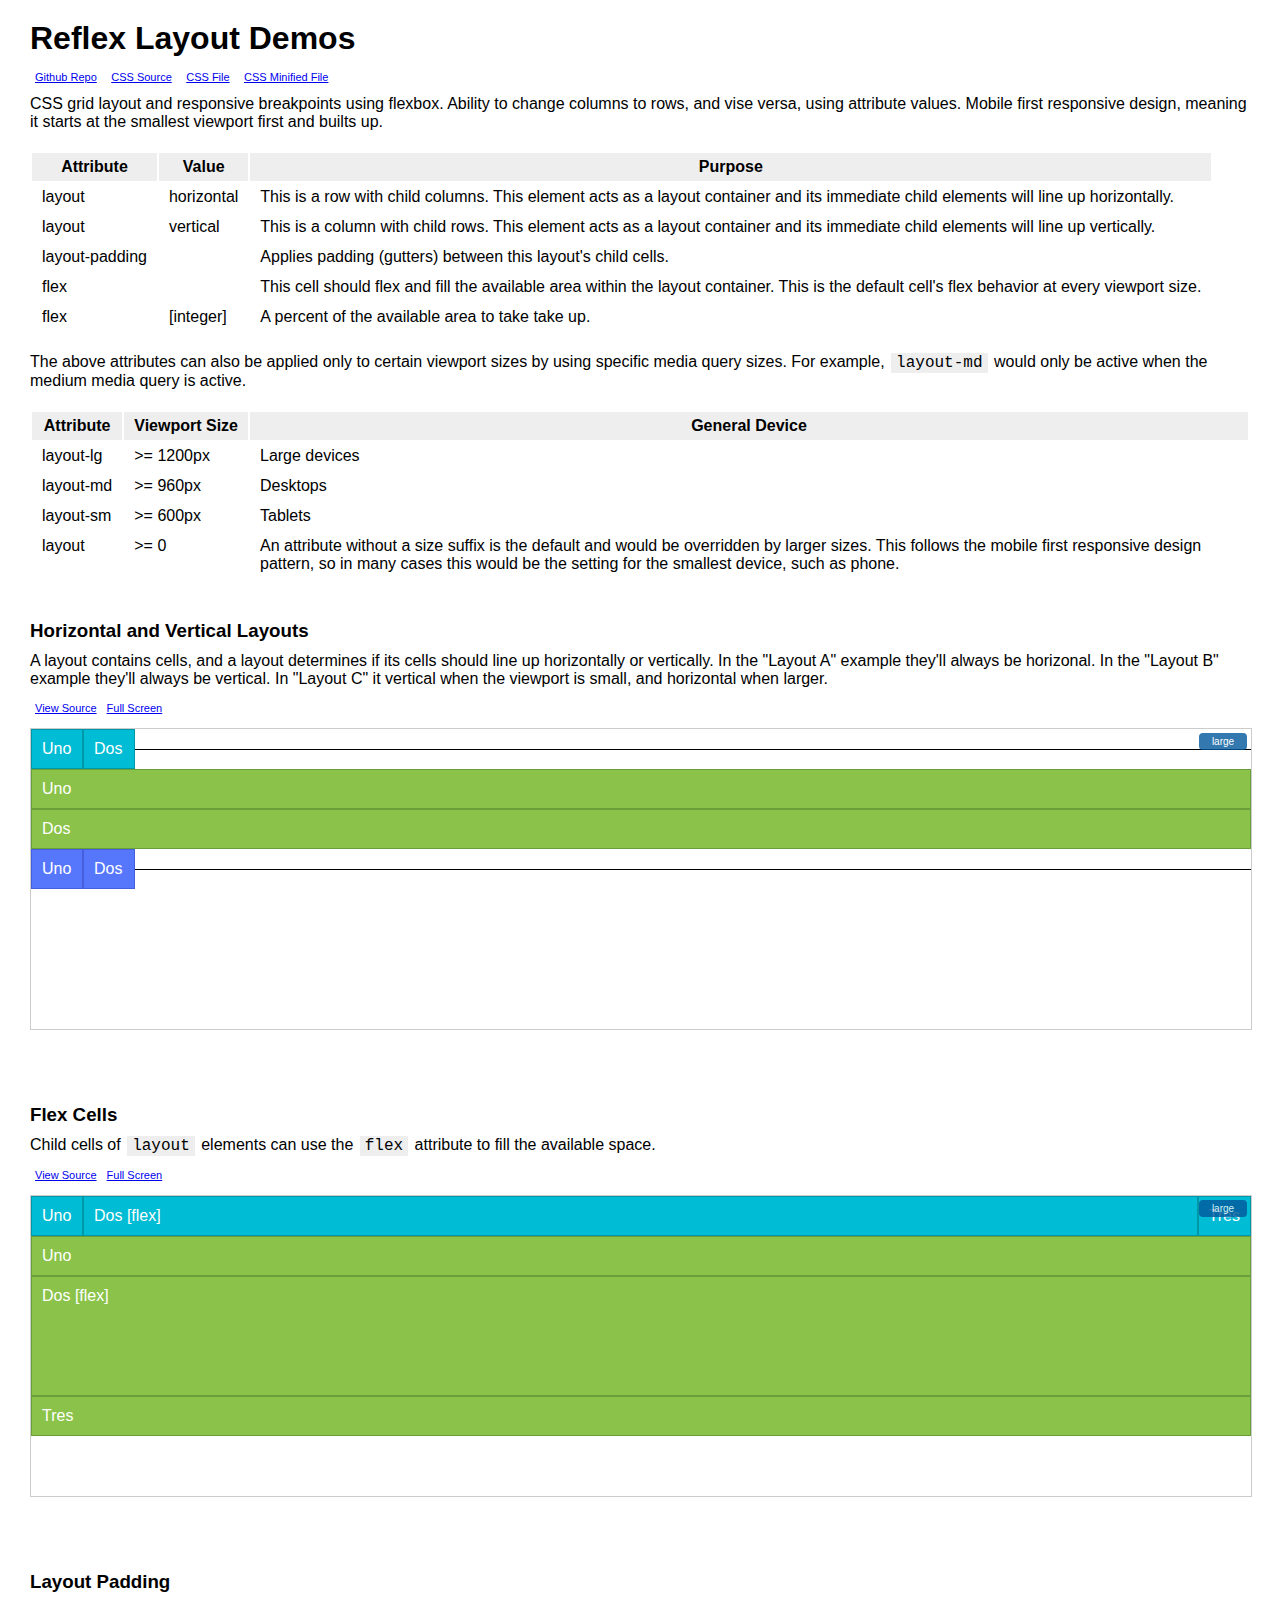
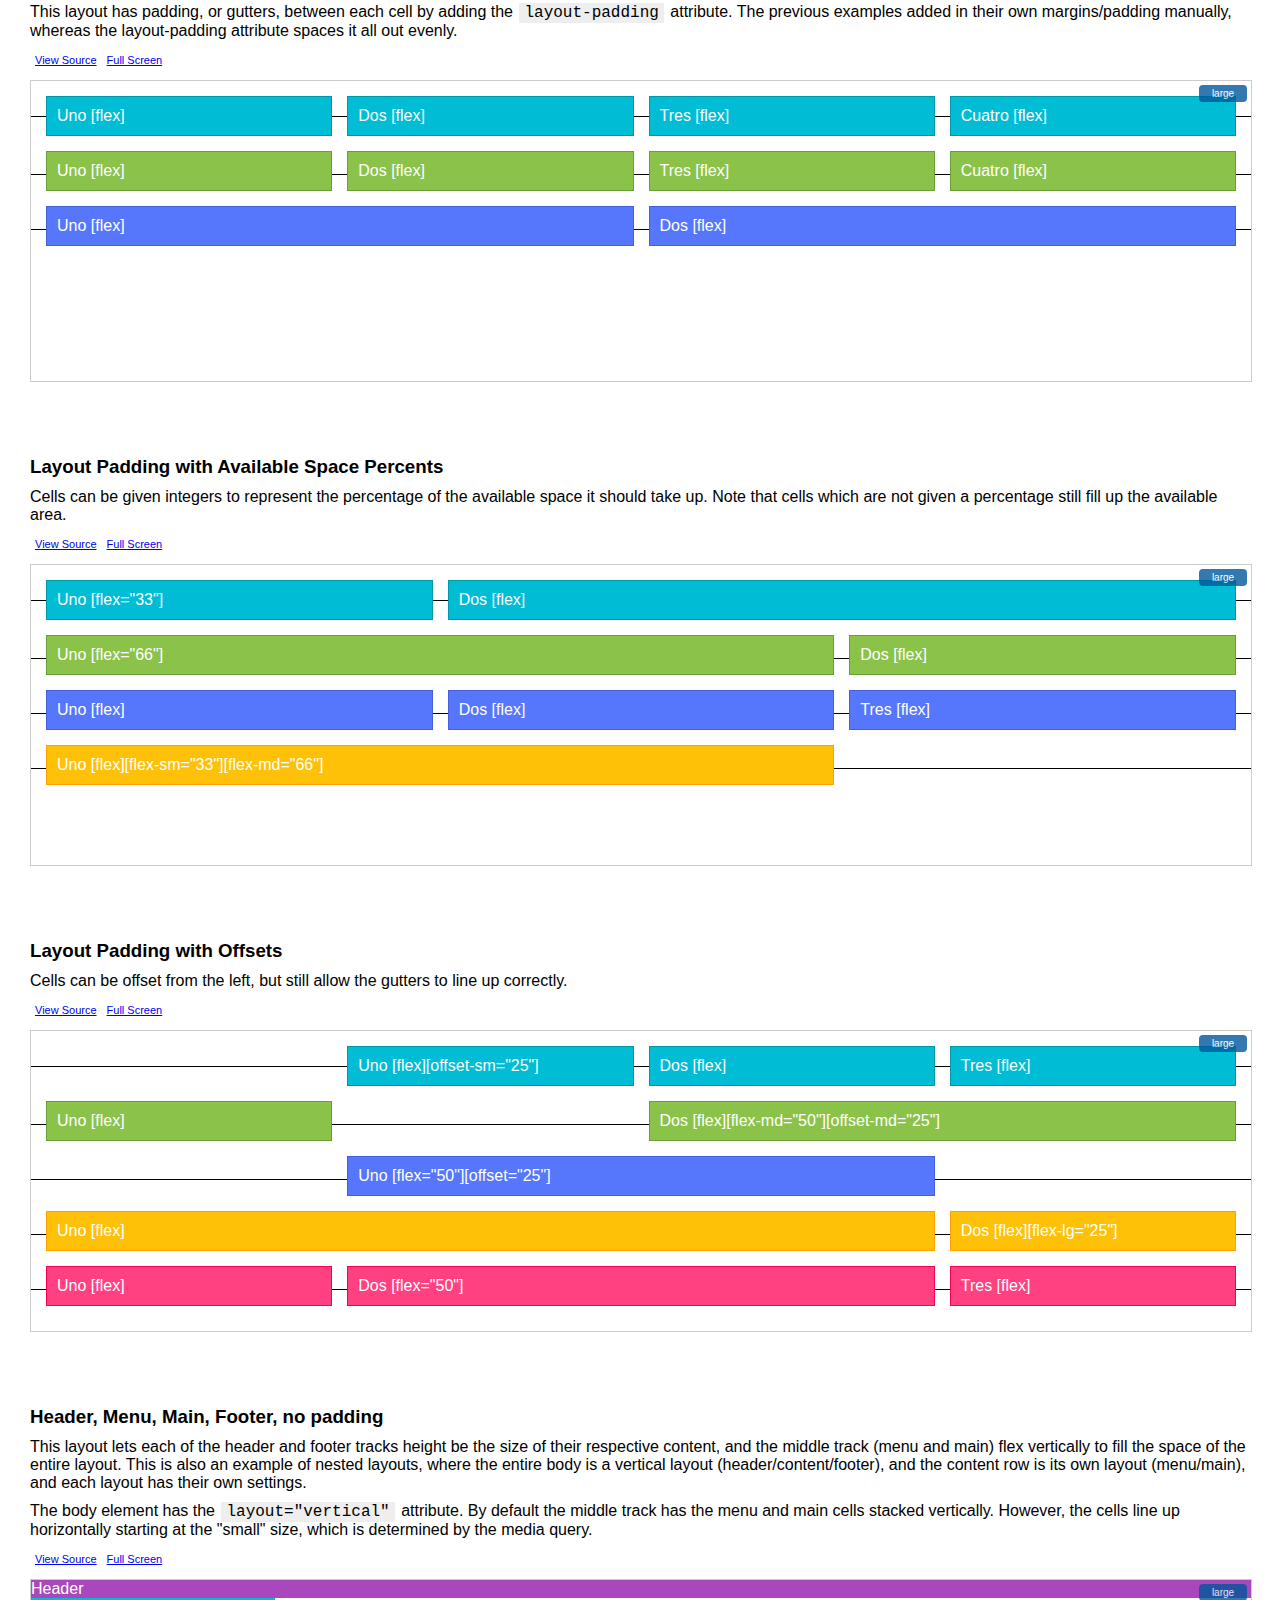
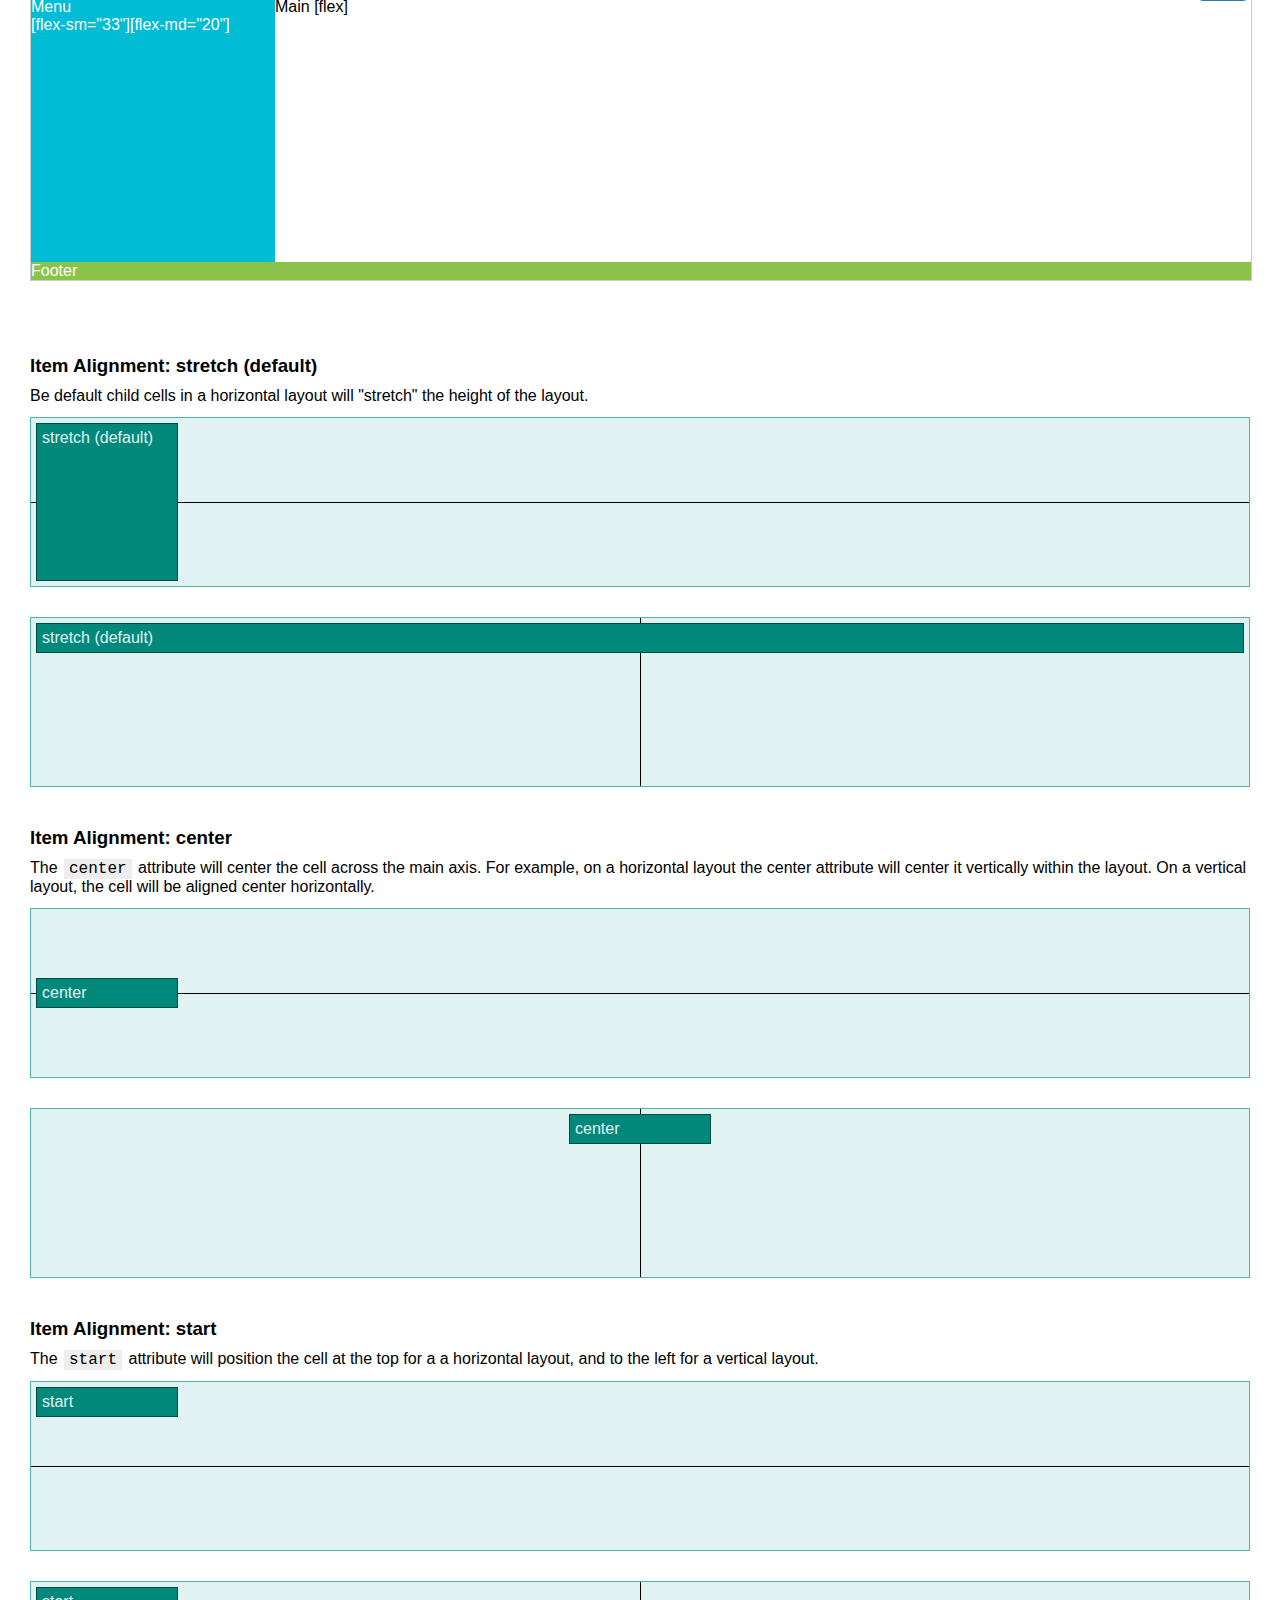
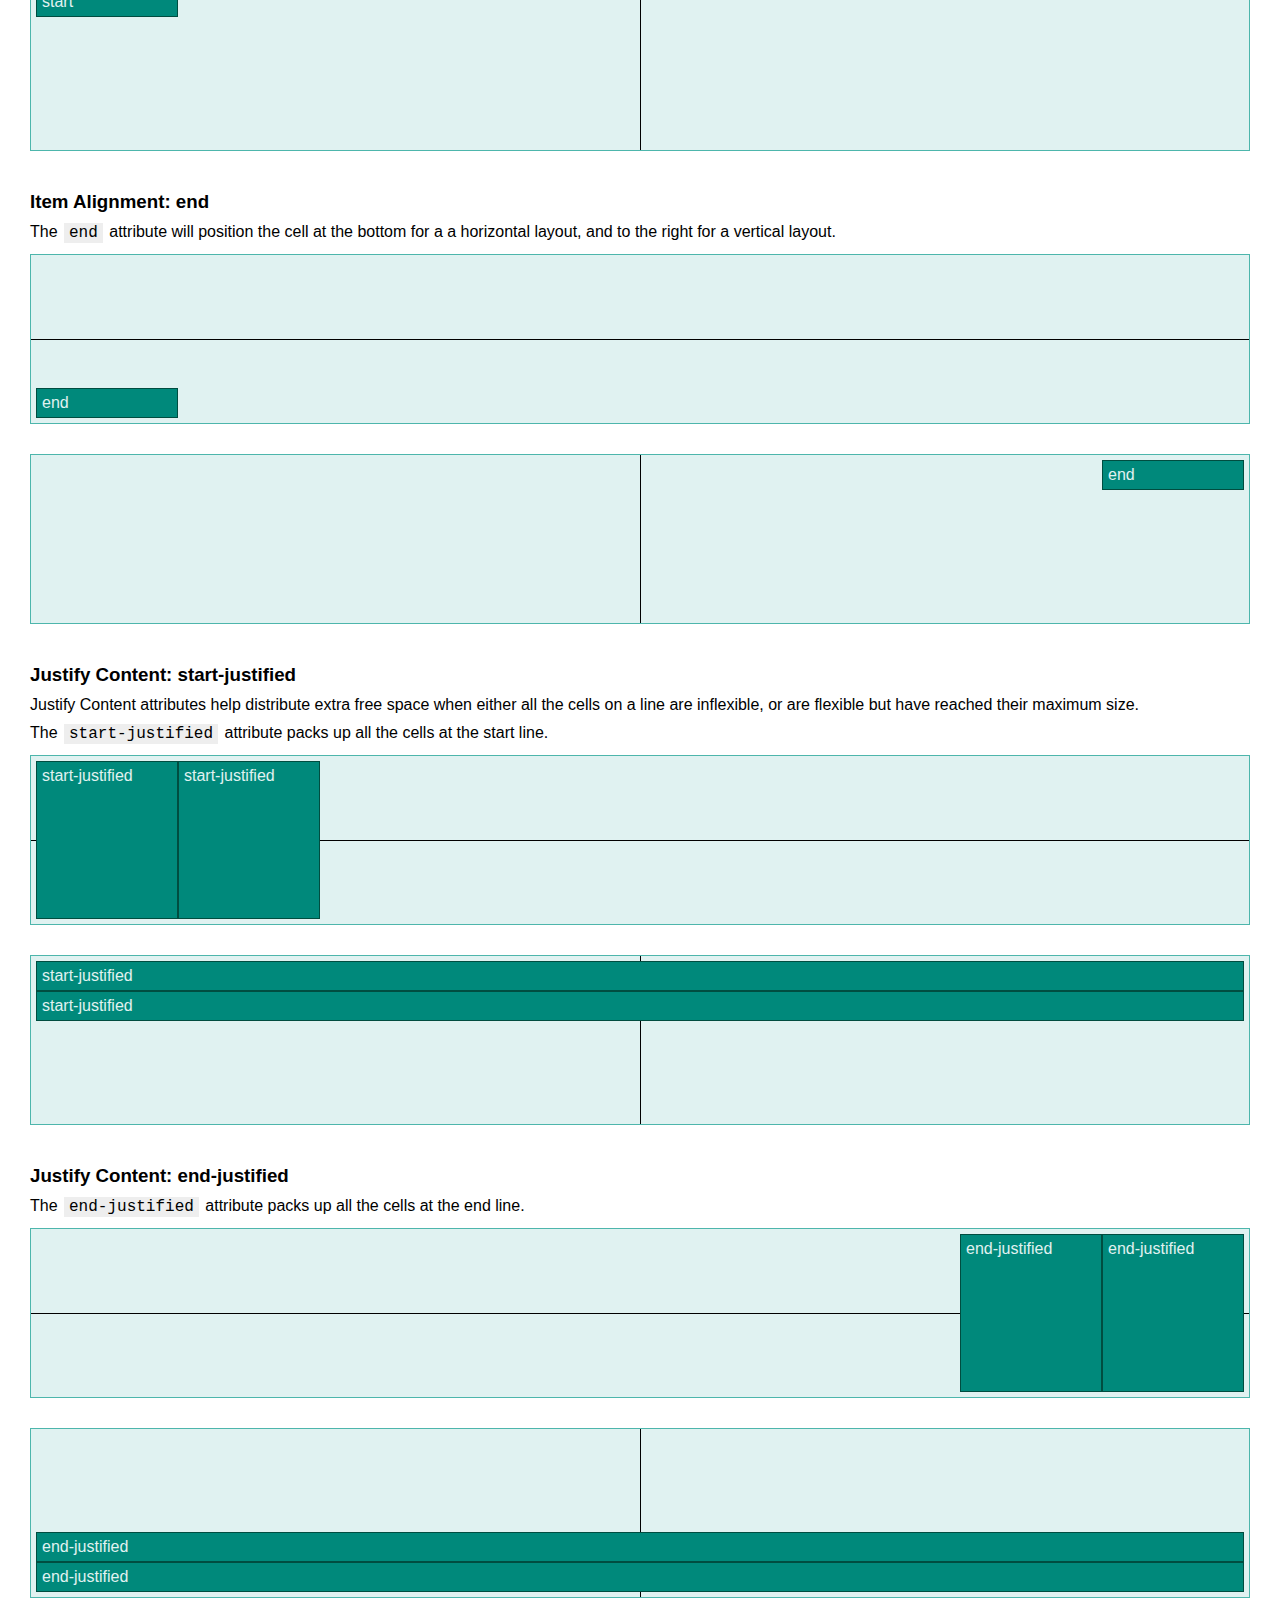
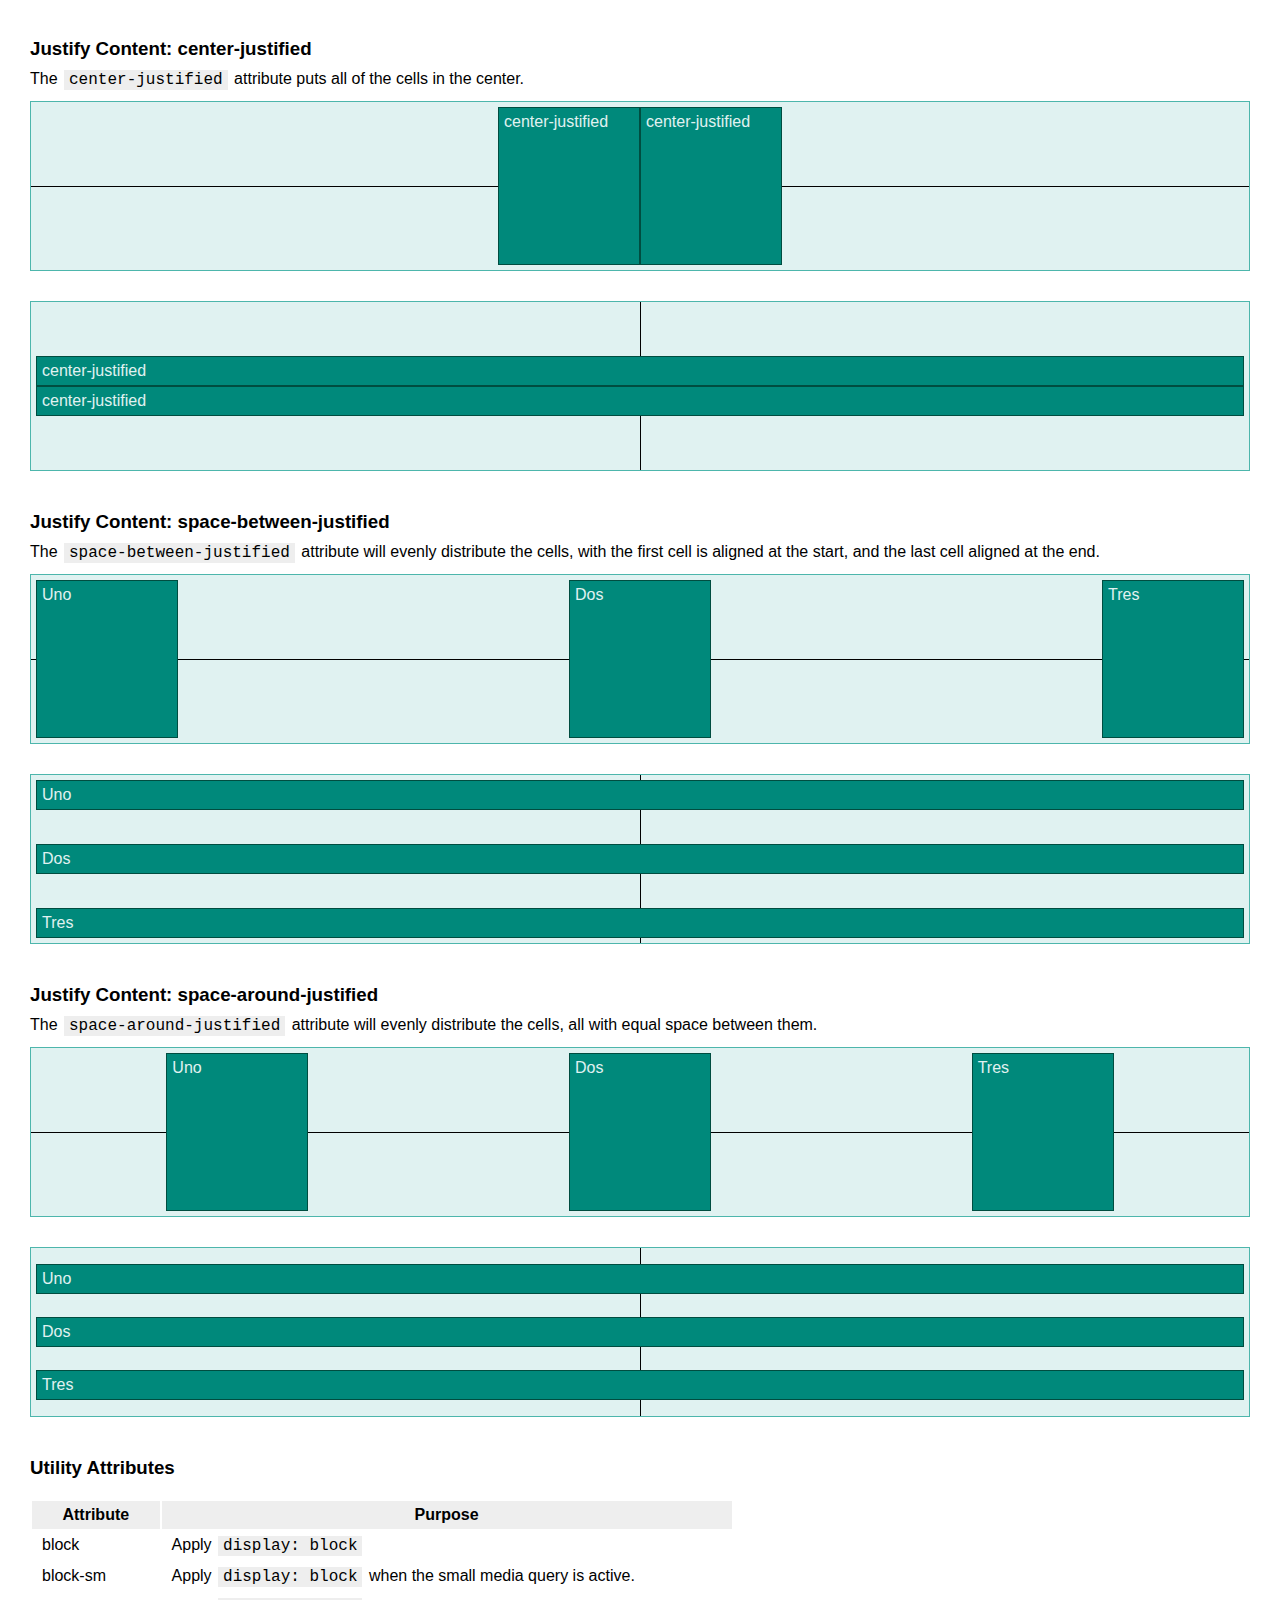
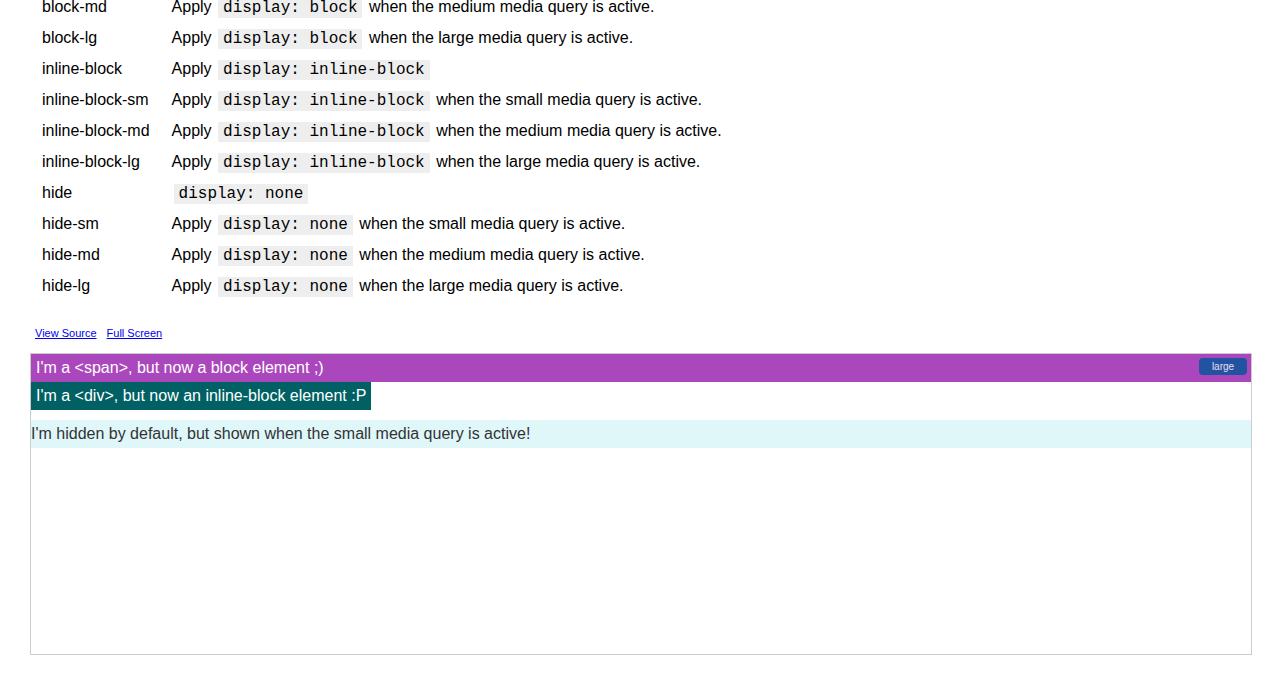
==== commit ac6e8f54: "fix content" ====
--- a/index.html
+++ b/index.html
@@ -241,7 +241,7 @@
     cells on a line are inflexible, or are flexible but have reached their maximum size.
   </p>
   <p>
-    The <code>start-justified</code> attribute packs up all the cells to the start line.
+    The <code>start-justified</code> attribute packs up all the cells at the start line.
   </p>
   <div layout="horizontal" start-justified class="inline-demo">
     <div>start-justified</div>
@@ -256,7 +256,7 @@
 
   <h3>Justify Content: end-justified</h3>
   <p>
-    The <code>end-justified</code> attribute packs up all the cells to the start line.
+    The <code>end-justified</code> attribute packs up all the cells at the end line.
   </p>
   <div layout="horizontal" end-justified class="inline-demo">
     <div>end-justified</div>
--- a/css/layout.css
+++ b/css/layout.css
@@ -102,6 +102,14 @@
   justify-content: flex-end;
 }
 
+[center-justified] {
+  -webkit-box-pack: center;
+  -ms-flex-pack: center;
+  -webkit-justify-content: center;
+  -moz-justify-content: center;
+  justify-content: center;
+}
+
 [space-between-justified] {
   -webkit-box-pack: justify;
   -ms-flex-pack: justify;
--- a/demos/demo.css
+++ b/demos/demo.css
@@ -30,7 +30,7 @@
 .inline-demo {
   margin: 12px 0 30px 0;
   padding: 5px;
-  height: 150px;
+  height: 170px;
   border: 1px solid #4db6ac;
   background: #e0f2f1;
 }
@@ -166,11 +166,38 @@
   opacity: .8;
 }
 
+[layout],
+[layout-sm],
+[layout-md],
+[layout-lg] {
+  background-image: url("[data-uri]");
+  background-position: -1px -1px;
+  background-repeat: no-repeat;
+}
+
+[layout="horizontal"] {
+  background-position: 50% 50%;
+  background-repeat: repeat-x;
+}
+
+[layout="vertical"] {
+  background-position: 50% 50%;
+  background-repeat: repeat-y;
+}
+
 @media (min-width: 600px) {
   body:before {
     background: #4a148c;
     content: 'small';
   }
+  [layout-sm="horizontal"] {
+  background-position: 50% 50%;
+    background-repeat: repeat-x;
+  }
+  [layout-sm="vertical"] {
+  background-position: 50% 50%;
+    background-repeat: repeat-y;
+  }
 }
 
 @media (min-width: 960px) {
@@ -178,6 +205,14 @@
     background: #0d5302;
     content: 'medium';
   }
+  [layout-md="horizontal"] {
+  background-position: 50% 50%;
+    background-repeat: repeat-x;
+  }
+  [layout-md="vertical"] {
+  background-position: 50% 50%;
+    background-repeat: repeat-y;
+  }
 }
 
 @media (min-width: 1200px) {
@@ -185,5 +220,13 @@
     background: #01579b;
     content: 'large';
   }
-}
-
+  [layout-lg="horizontal"] {
+  background-position: 50% 50%;
+    background-repeat: repeat-x;
+  }
+  [layout-lg="vertical"] {
+  background-position: 50% 50%;
+    background-repeat: repeat-y;
+  }
+}
+
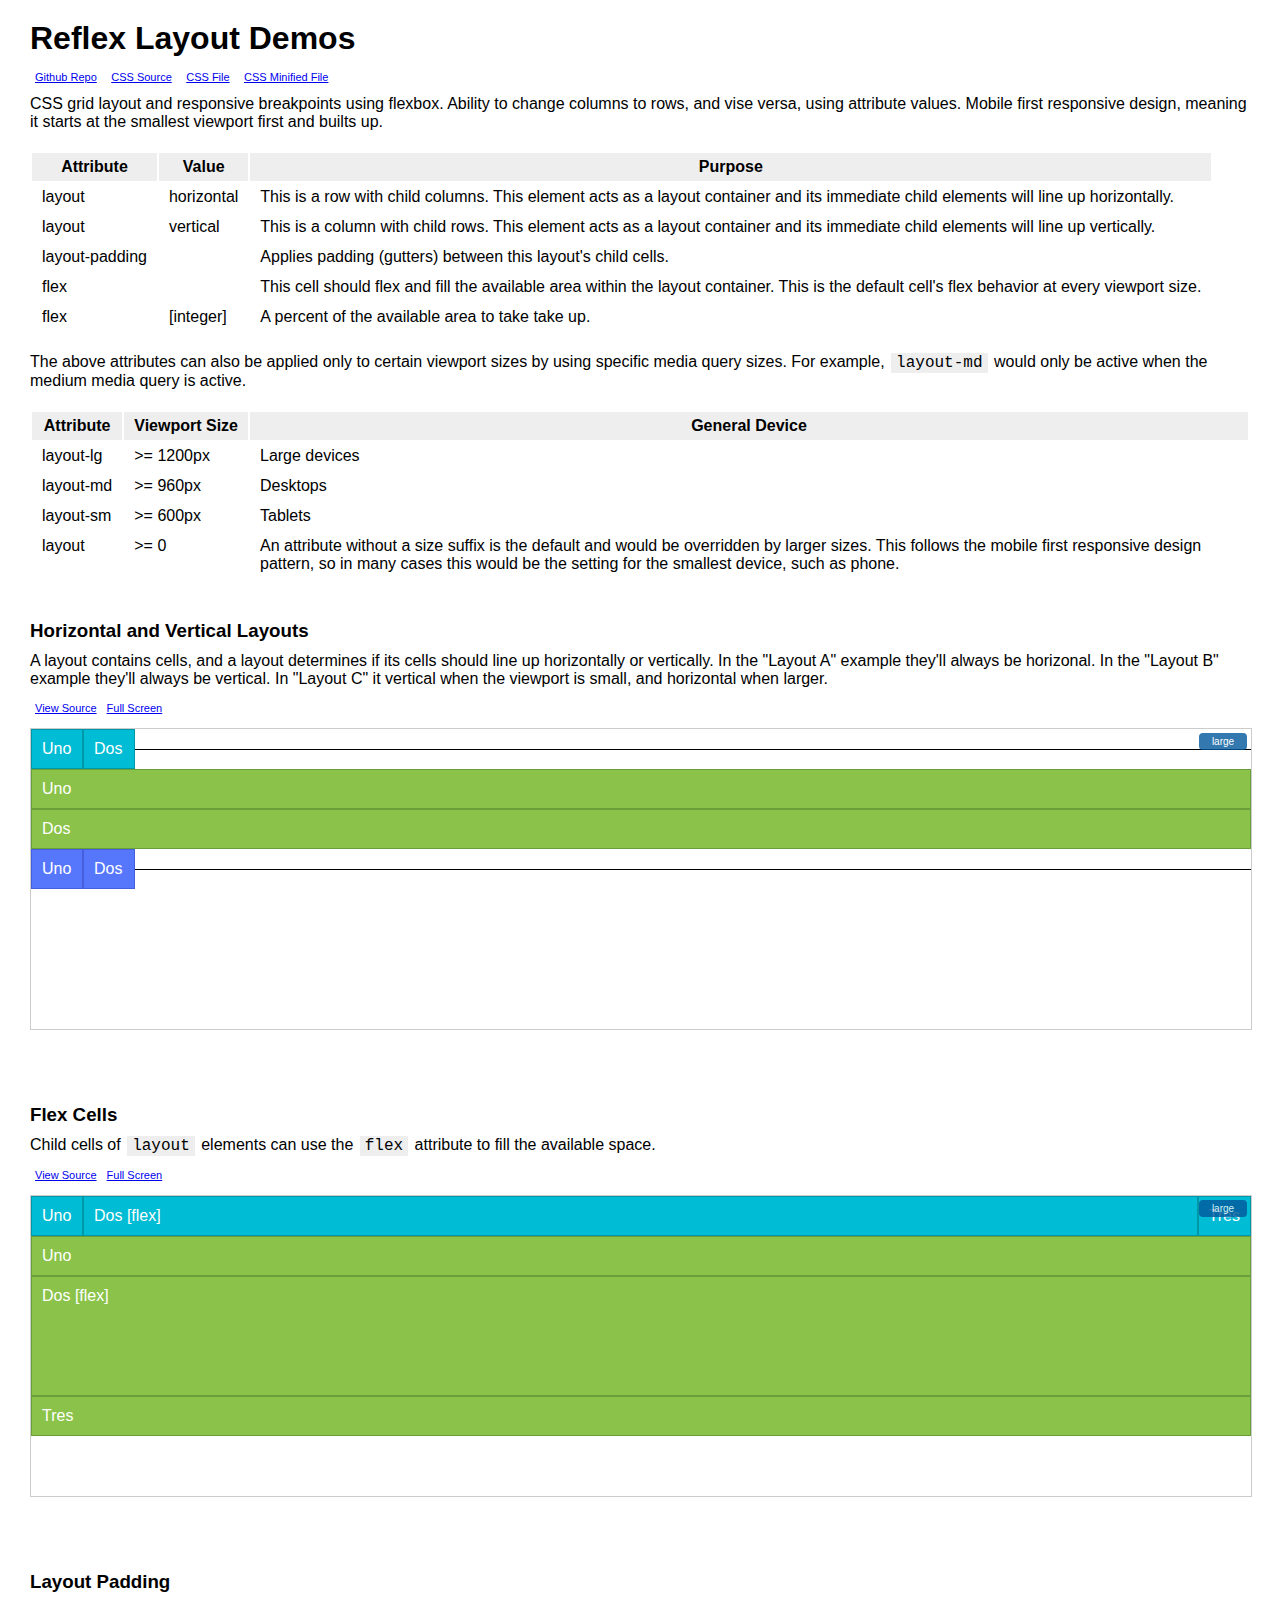
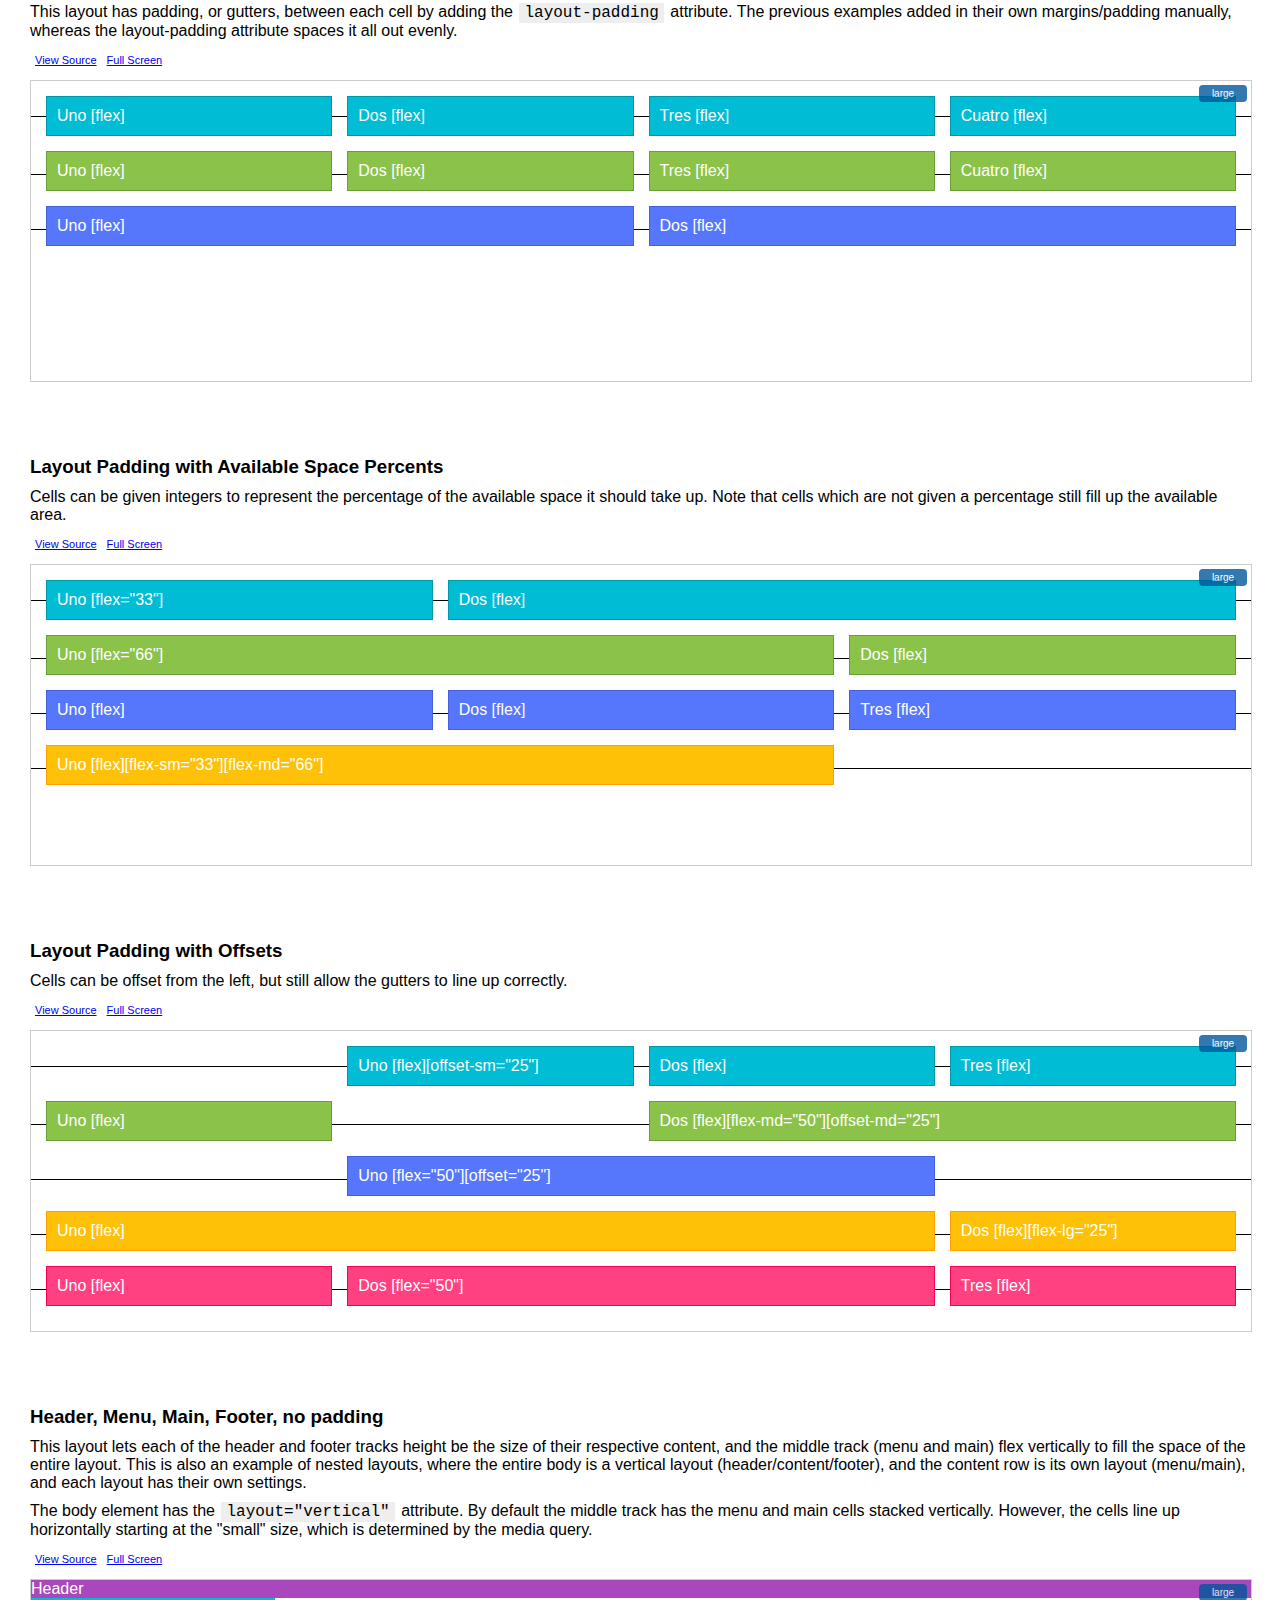
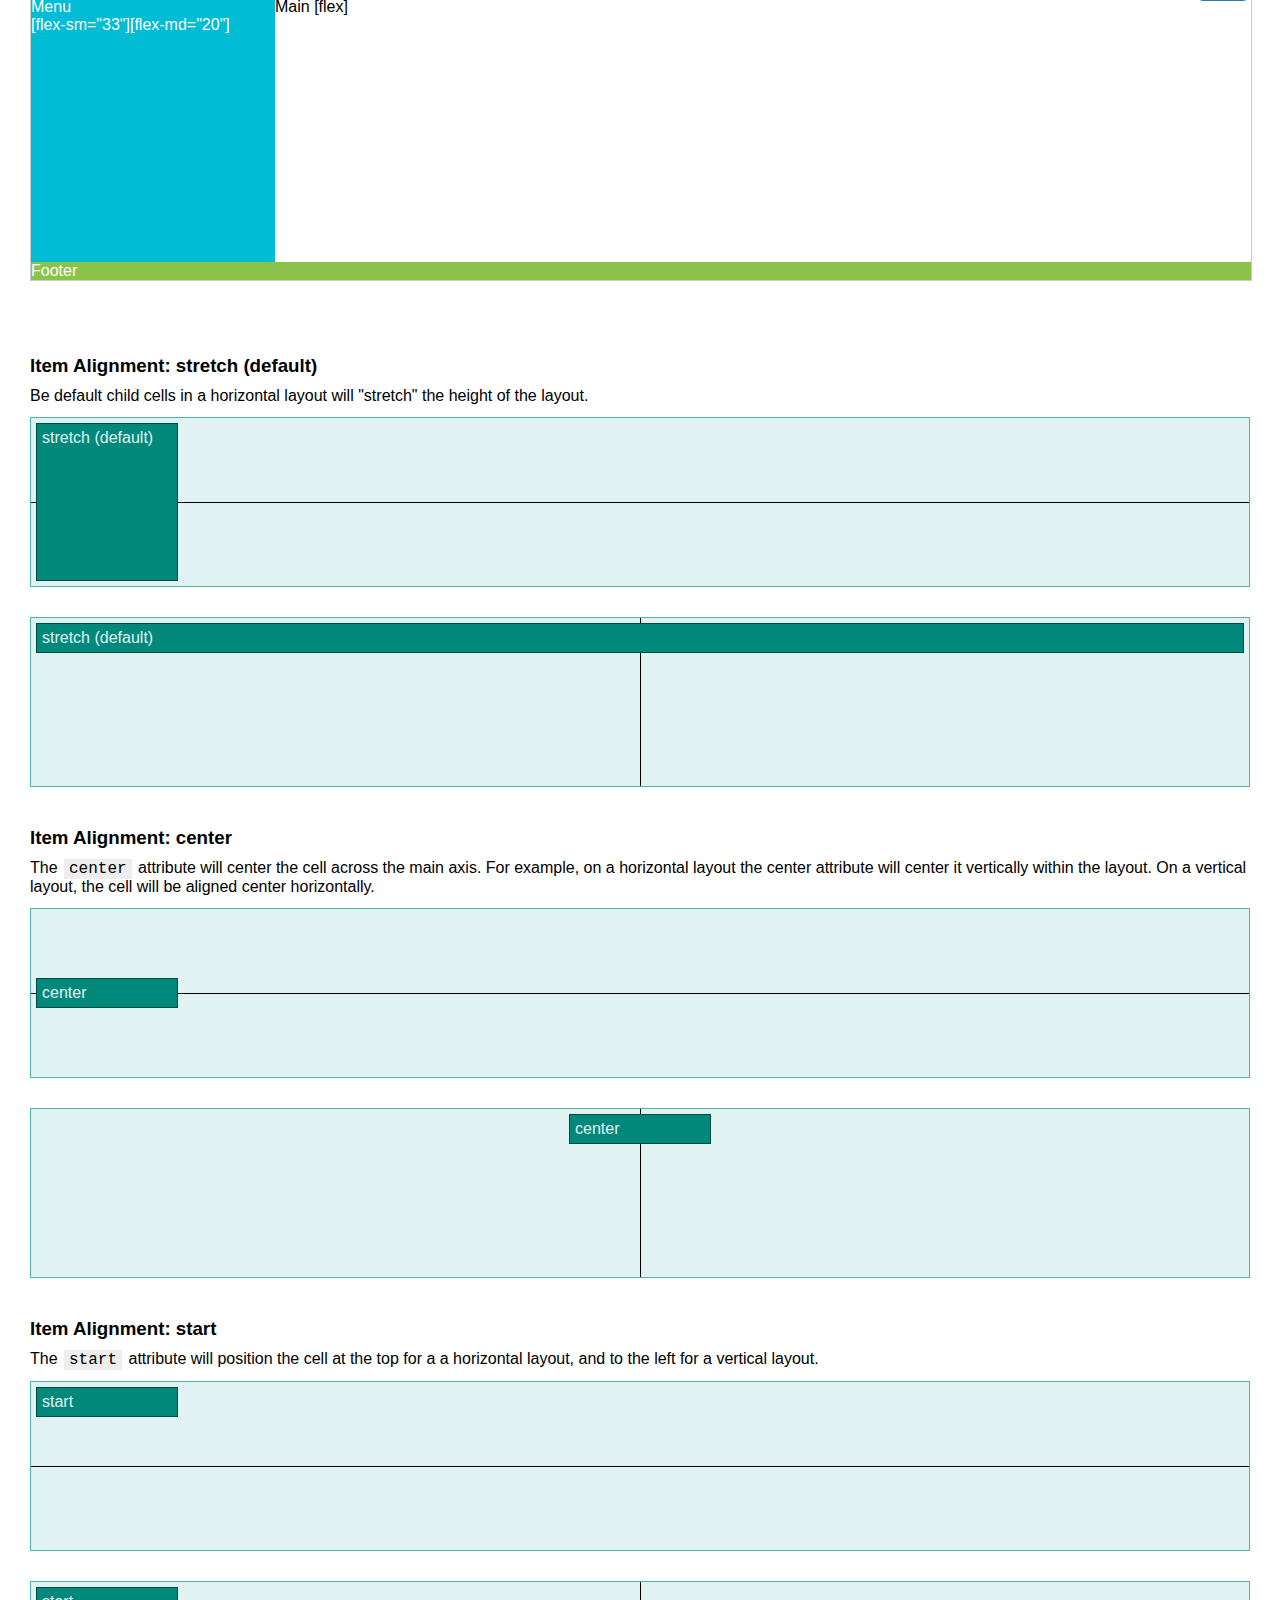
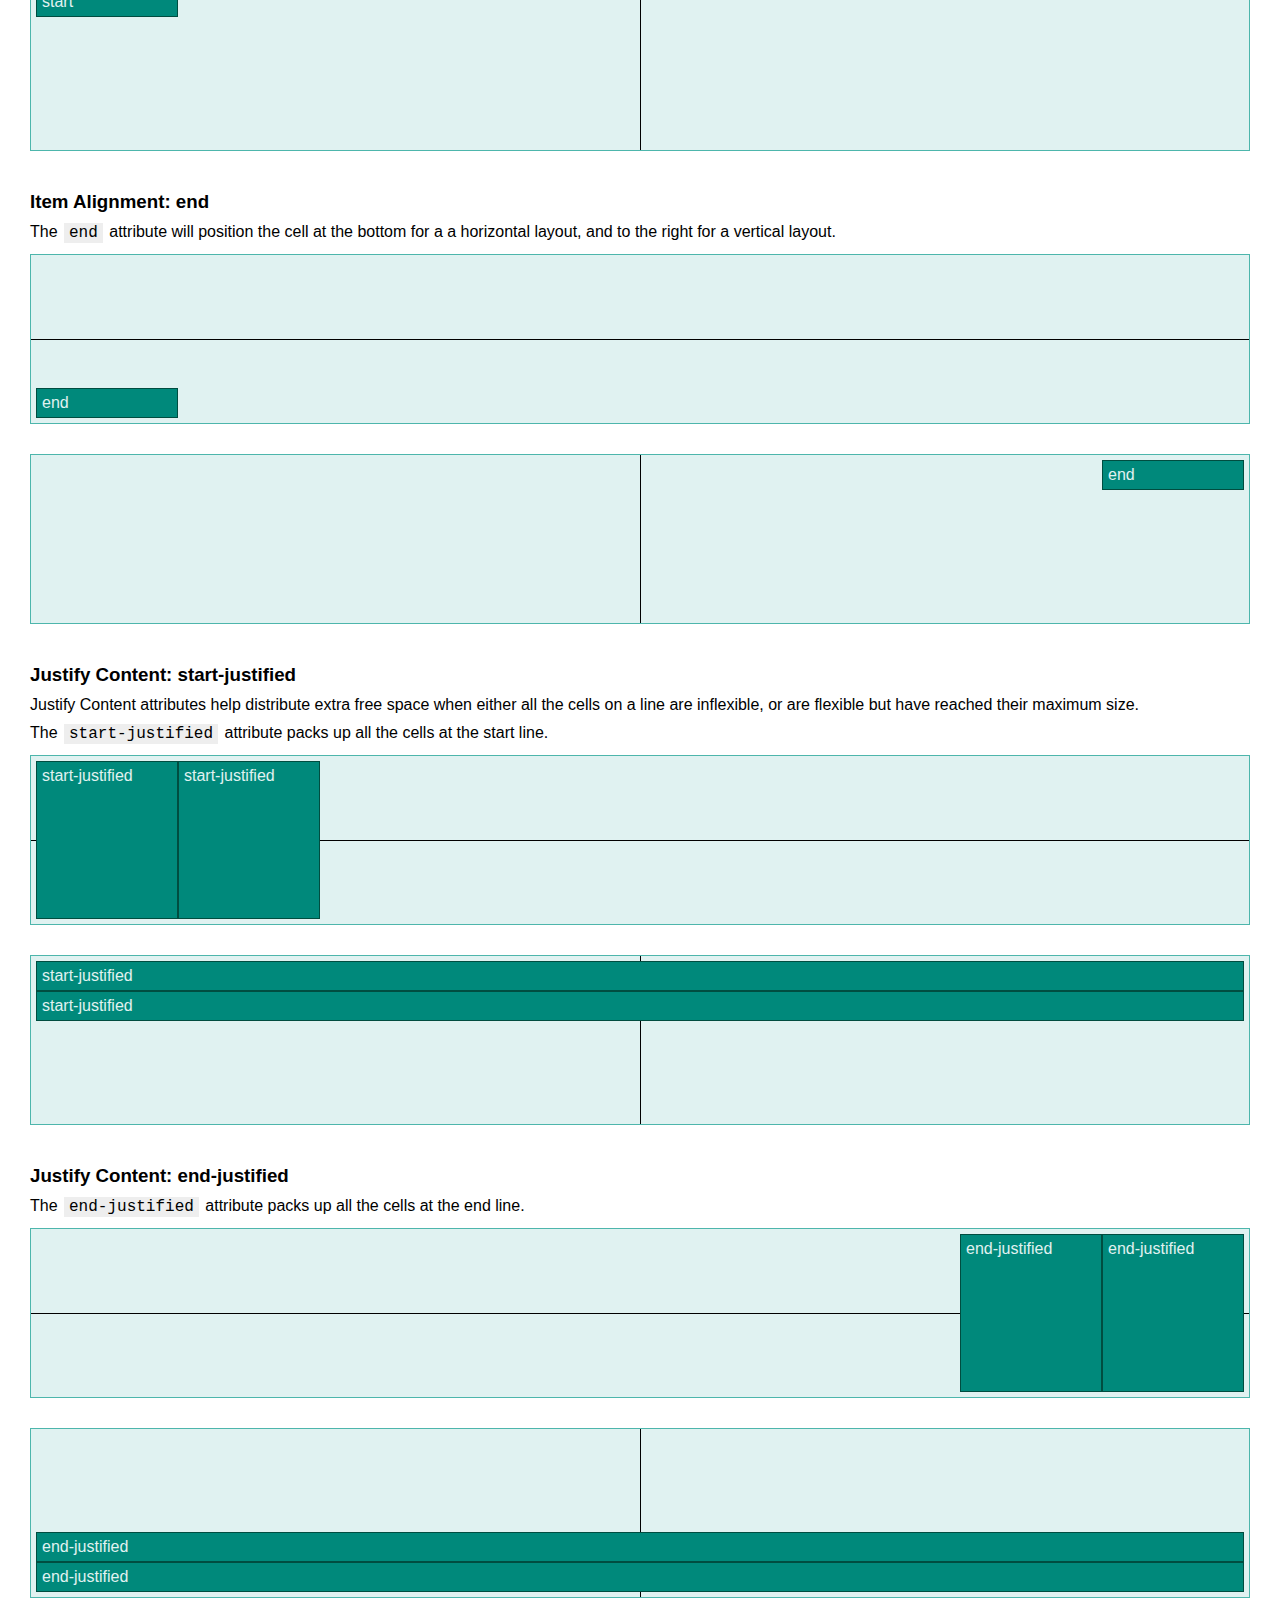
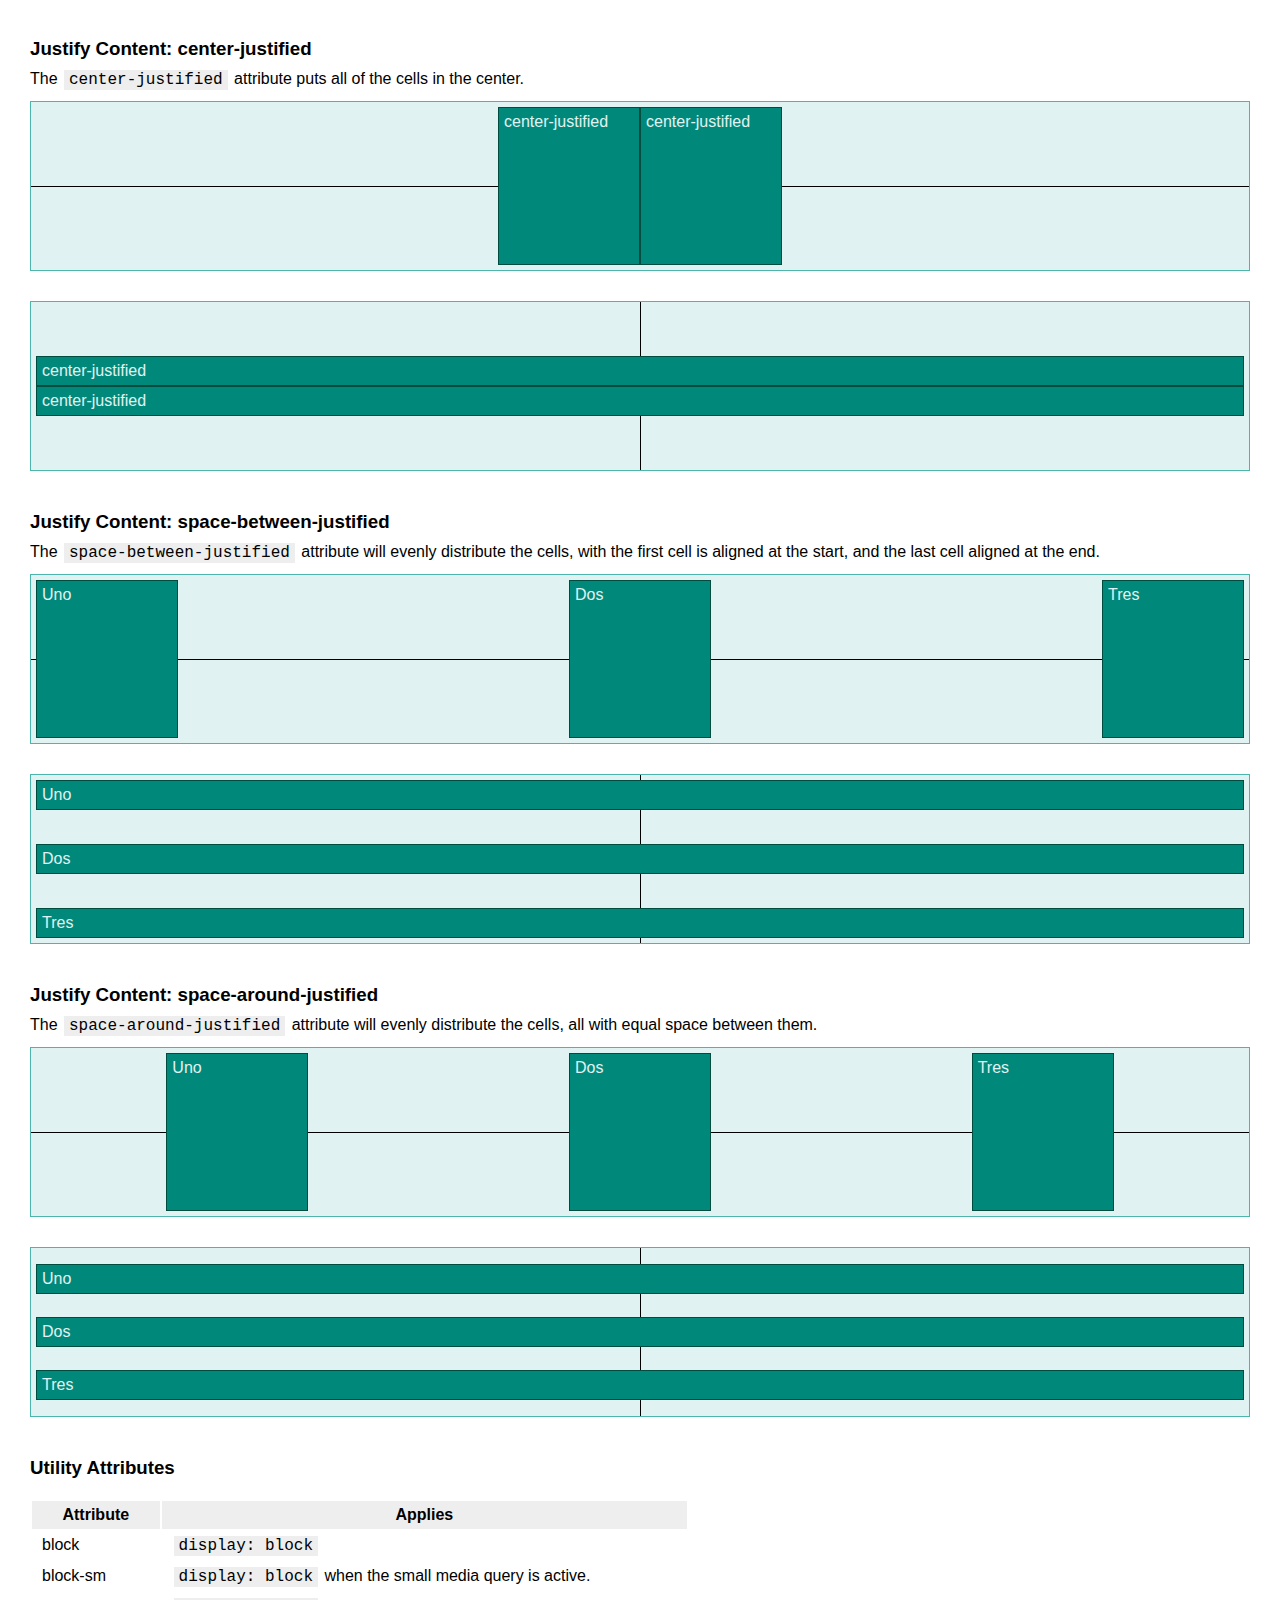
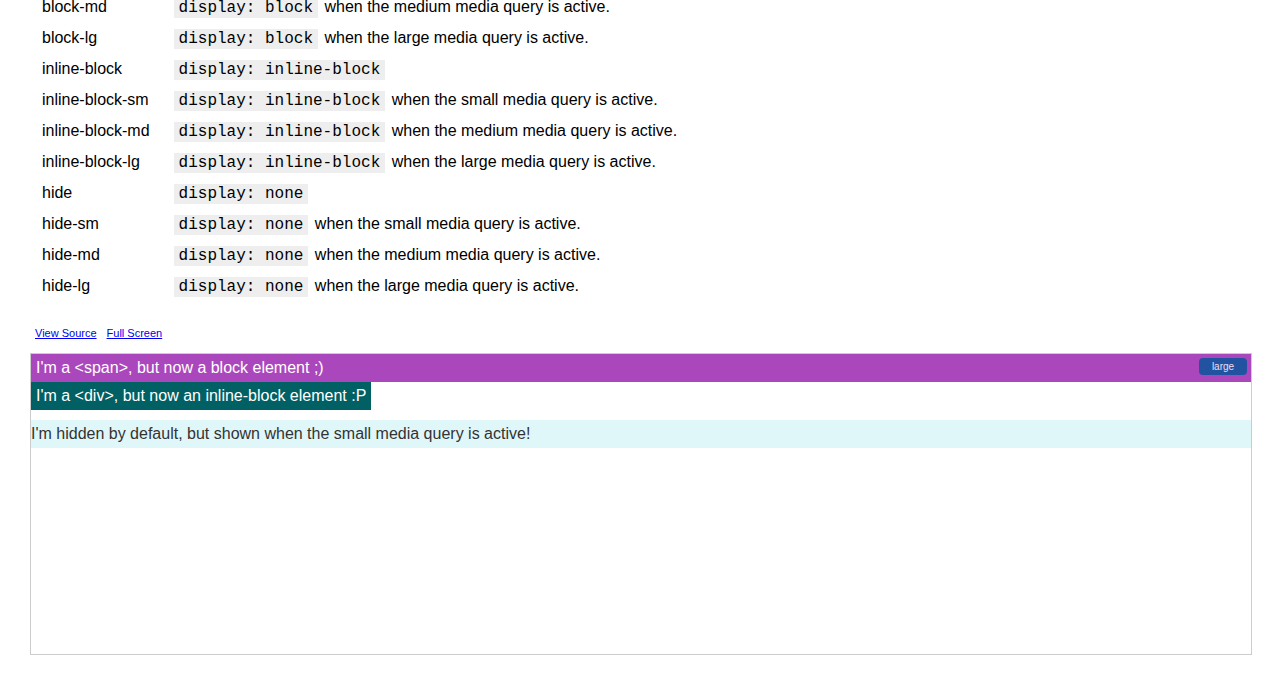
==== commit 103b1dc7: "docs fix" ====
--- a/index.html
+++ b/index.html
@@ -325,39 +325,39 @@
   <table>
     <tr>
       <th>Attribute</th>
-      <th>Purpose</th>
+      <th>Applies</th>
     </tr>
     <tr>
       <td>block</td>
-      <td>Apply <code>display: block</code></td>
+      <td><code>display: block</code></td>
     </tr>
     <tr>
       <td>block-sm</td>
-      <td>Apply <code>display: block</code> when the small media query is active.</td>
+      <td><code>display: block</code> when the small media query is active.</td>
     </tr>
     <tr>
       <td>block-md</td>
-      <td>Apply <code>display: block</code> when the medium media query is active.</td>
+      <td><code>display: block</code> when the medium media query is active.</td>
     </tr>
     <tr>
       <td>block-lg</td>
-      <td>Apply <code>display: block</code> when the large media query is active.</td>
+      <td><code>display: block</code> when the large media query is active.</td>
     </tr>
     <tr>
       <td>inline-block</td>
-      <td>Apply <code>display: inline-block</code></td>
+      <td><code>display: inline-block</code></td>
     </tr>
     <tr>
       <td>inline-block-sm</td>
-      <td>Apply <code>display: inline-block</code> when the small media query is active.</td>
+      <td><code>display: inline-block</code> when the small media query is active.</td>
     </tr>
     <tr>
       <td>inline-block-md</td>
-      <td>Apply <code>display: inline-block</code> when the medium media query is active.</td>
+      <td><code>display: inline-block</code> when the medium media query is active.</td>
     </tr>
     <tr>
       <td>inline-block-lg</td>
-      <td>Apply <code>display: inline-block</code> when the large media query is active.</td>
+      <td><code>display: inline-block</code> when the large media query is active.</td>
     </tr>
     <tr>
       <td>hide</td>
@@ -365,15 +365,15 @@
     </tr>
     <tr>
       <td>hide-sm</td>
-      <td>Apply <code>display: none</code> when the small media query is active.</td>
+      <td><code>display: none</code> when the small media query is active.</td>
     </tr>
     <tr>
       <td>hide-md</td>
-      <td>Apply <code>display: none</code> when the medium media query is active.</td>
+      <td><code>display: none</code> when the medium media query is active.</td>
     </tr>
     <tr>
       <td>hide-lg</td>
-      <td>Apply <code>display: none</code> when the large media query is active.</td>
+      <td><code>display: none</code> when the large media query is active.</td>
     </tr>
   </table>
   <iframe src="./demos/utility-attributes.html"></iframe>
